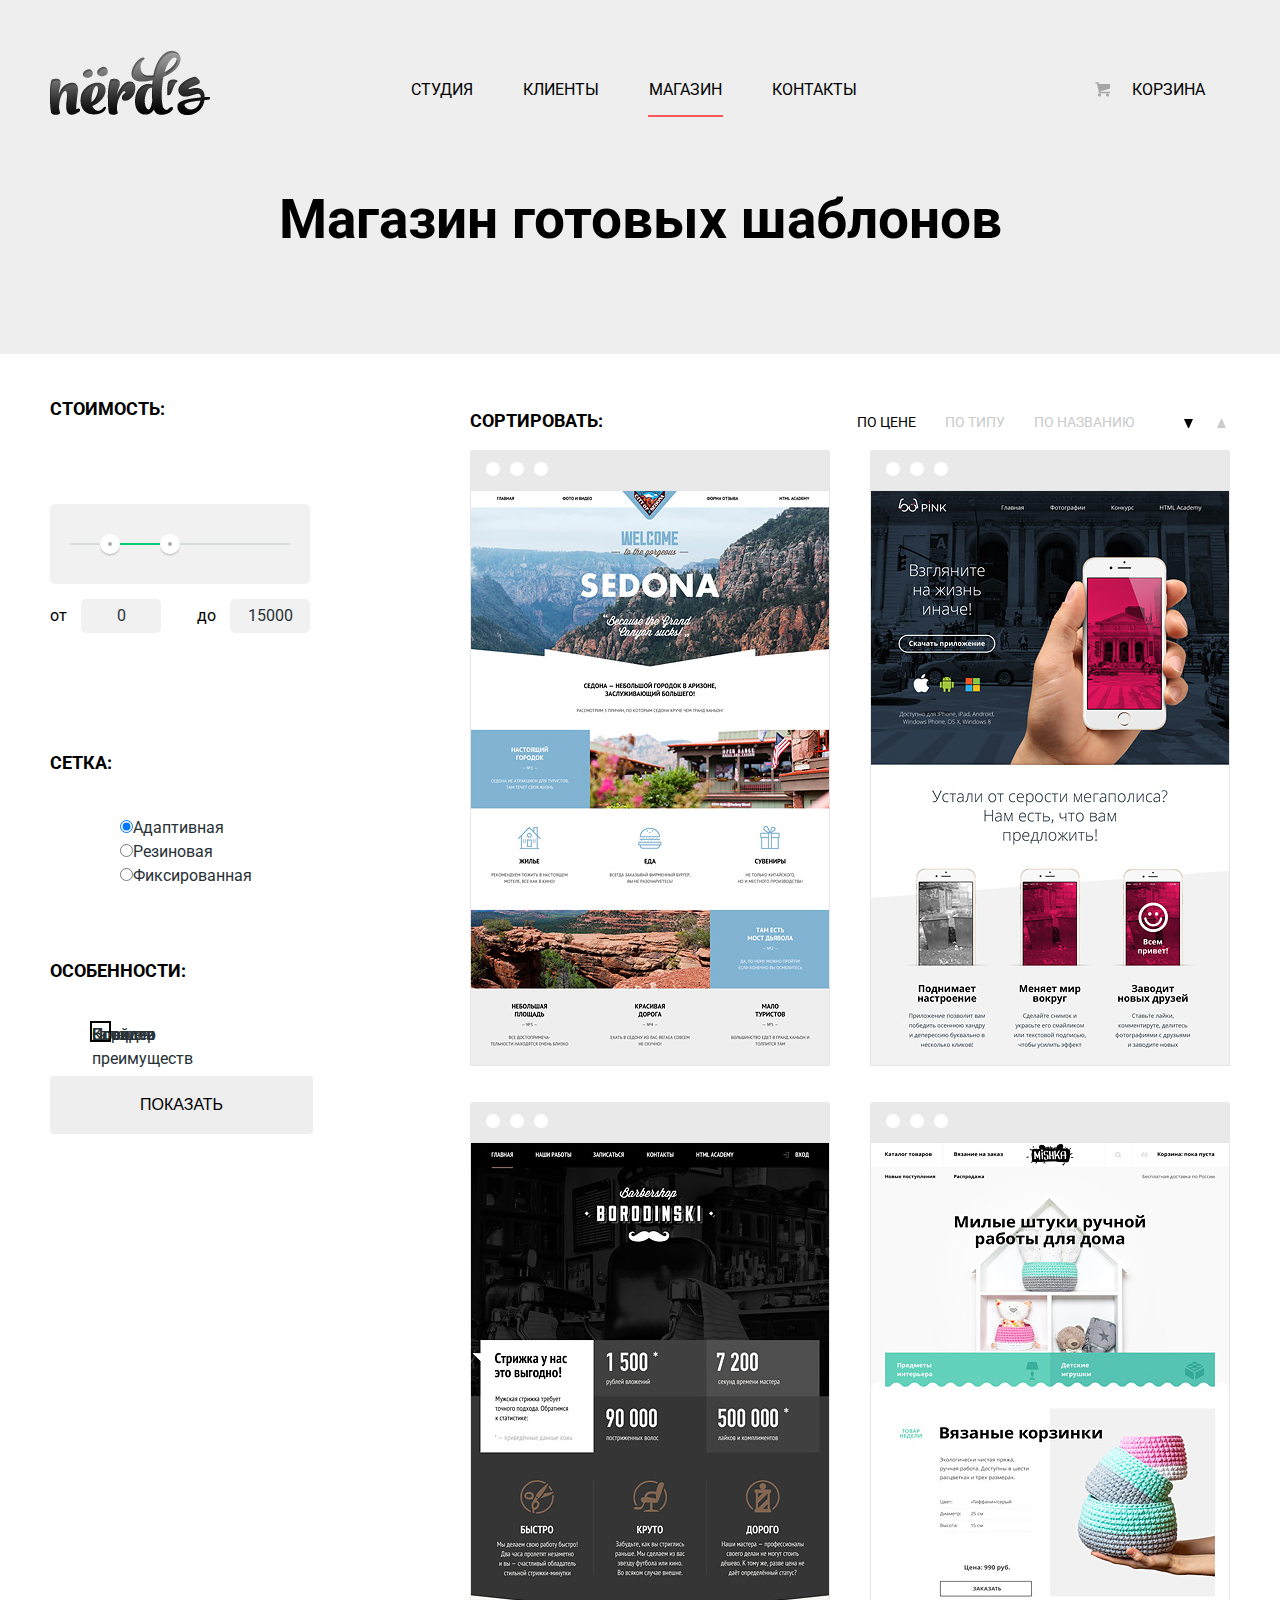
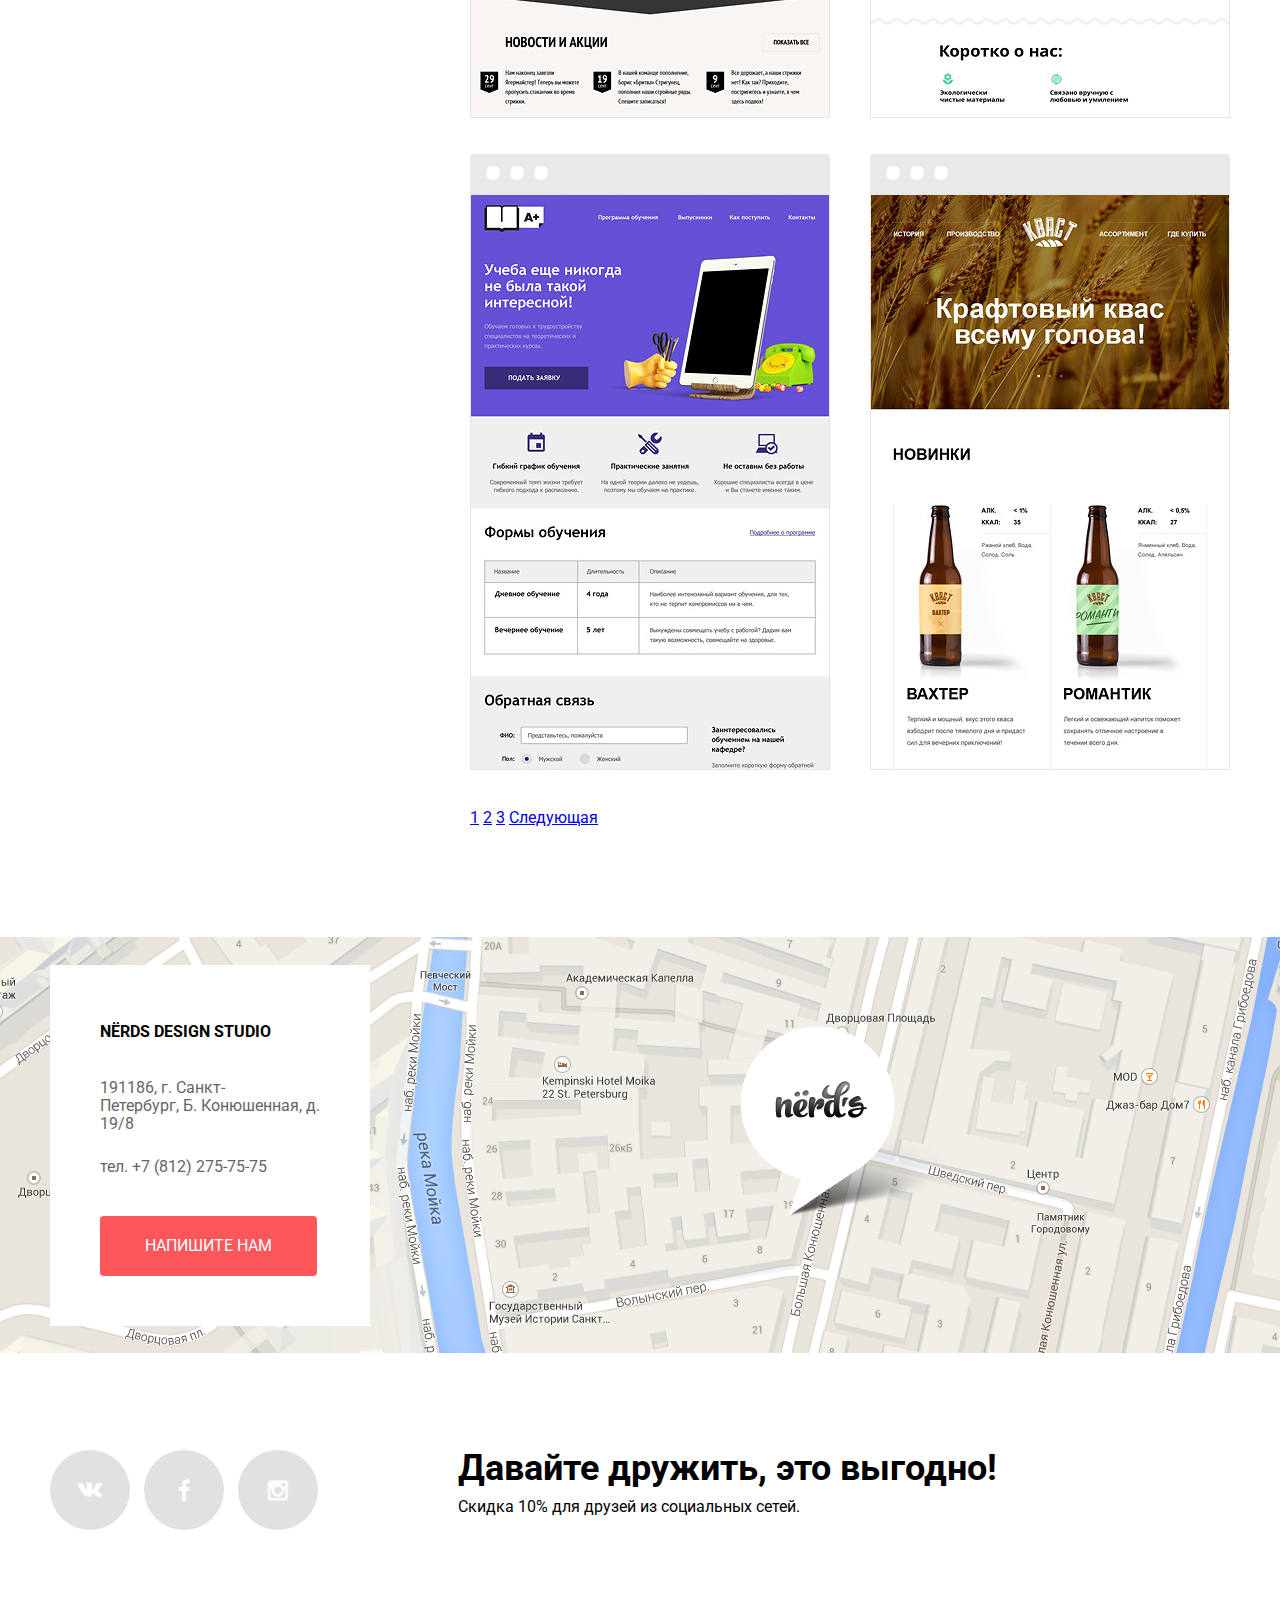
==== catalog.html @ ed0c346a "Небольшой прогресс с каталогом. Всё ок?" ====
<!DOCTYPE html>
<html lang="ru">

<head>
  <meta charset="utf-8">
  <title>Магазин готовых шаблонов / Студия дизайна NЁRD'S</title>
  <link href="https://fonts.googleapis.com/css?family=Roboto:400,700&amp;subset=cyrillic" rel="stylesheet">
  <link rel="stylesheet" href="css/normalize.css">
  <link rel="stylesheet" href="css/style.css">
</head>

<body>
  <header class="main-header">
    <div class="container clearfix">
      <div class="logo">
        <a href="index.html"><img class="logotype" src="img/nerds-logo.png" width="160" height="65" alt="Студия дизайна NЁRD'S"></a>
      </div>
      <nav class="main-navigation">
        <ul>
          <li>
            <a href="#">Студия</a>
          </li>
          <li>
            <a href="#">Клиенты</a>
          </li>
          <li class="active">
            <a>Магазин</a>
          </li>
          <li>
            <a href="#">Контакты</a>
          </li>
        </ul>
      </nav>
      <div class="user-block">
        <a class="basket" href="#">Корзина</a>
      </div>
    </div>
  </header>
  <main>
    <section class="page-header">
      <div class="container">
        <h1>Магазин готовых шаблонов</h1>
      </div>
    </section>
    <div class="container">
      <section class="content clearfix">
        <aside class="catalog-filter">
          <form action="#" method="post">
            <fieldset>
              <legend>Стоимость:</legend>
              <!--<input type="range" min="0" max="15000" step="1" value="11000">
            это хрен стилизуешь, оказывается(-->
              <div class="range-controls">
                <div class="scale">
                  <div class="bar" style="margin-left: 20%; width: 30%"></div>
                </div>
                <div class="toggle toggle-min"></div>
                <div class="toggle toggle-max"></div>
              </div>
              <div class="price-controls">
                <label class="min-price">от <input name="min-price" type="text" value="0"></label>
                <label class="max-price">до <input name="max-price" type="text" value="15000"></label>
              </div>
            </fieldset>
            <fieldset>
              <legend>Сетка:</legend>
              <ul class="filter-options">
                <li><label class="filter-option"><input type="radio" name="layout-style" value="1" checked><span class="radio-indicator">Адаптивная</span></label></li>
                <li><label class="filter-option"><input type="radio" name="layout-style" value="2"><span class="radio-indicator">Резиновая</span></label></li>
                <li><label class="filter-option"><input type="radio" name="layout-style" value="3"><span class="radio-indicator">Фиксированная</span></label></li>
              </ul>
            </fieldset>
            <fieldset>
              <legend>Особенности:</legend>
              <ul class="filter-checks">
                <li><label class="filter-check"><input type="checkbox" name="check1" checked><span class="checkbox-indicator">Слайдер</span></label></li>
                <li><label class="filter-check"><input type="checkbox" name="check2"><span class="checkbox-indicator">Блок преимуществ</span></label></li>
                <li><label class="filter-check"><input type="checkbox" name="check3" checked><span class="checkbox-indicator">Новости</span></label></li>
                <li><label class="filter-check"><input type="checkbox" name="check4" disabled><span class="checkbox-indicator">Галерея</span></label></li>
                <li><label class="filter-check"><input type="checkbox" name="check5"><span class="checkbox-indicator">Корзина</span></label></li>
              </ul>
            </fieldset>
            <button type="submit">Показать</button>
          </form>
        </aside>
        <section class="catalog">
          <div class="catalog-sort">
            <h2>Сортировать:</h2>
            <ul class="catalog-sort-labels">
              <li class="active"><a href="#">По цене</a></li>
              <li><a href="#">По типу</a></li>
              <li><a href="#">По названию</a></li>
            </ul>
            <ul class="catalog-sort-way">
              <li class="sort-desc act"><a href="#">&nbsp;</a></li>
              <li class="sort-asc"><a href="#">&nbsp;</a></li>
            </ul>
          </div>
          <div class="catalog-items clearfix">
            <article class="catalog-item">
              <div class="item-template">
                <img src="img/catalog-1.png" width="360" height="576" alt="Sedona">
              </div>
              <div class="item-hover">
                <h1><a href="#">SEDONA</a></h1>
                <p>Информационный сайт<br>для туристов</p>
                <a class="order-btn" href="#">9900 РУБ.</a>
              </div>
            </article>
            <article class="catalog-item">
              <div class="item-template">
                <img src="img/catalog-2.png" width="360" height="576" alt="PINK APP">
              </div>
              <div class="item-hover">
                <h1><a href="#">PINK APP</a></h1>
                <p>Продуктовый лендинг<br>приложения для iOS и Android</p>
                <a class="order-btn" href="#">9900 РУБ.</a>
              </div>
            </article>
            <article class="catalog-item">
              <div class="item-template">
                <img src="img/catalog-3.png" width="360" height="576" alt="BORODINSKIY">
              </div>
              <div class="item-hover">
                <h1><a href="#">BORODINSKIY</a></h1>
                <p>Сайт салона красоты.<br>Для мужчин, да.</p>
                <a class="order-btn" href="#">9900 РУБ.</a>
              </div>
            </article>
            <article class="catalog-item">
              <div class="item-template">
                <img src="img/catalog-4.png" width="360" height="576" alt="MISHKA">
              </div>
              <div class="item-hover">
                <h1><a href="#">MISHKA</a></h1>
                <p>Интернет-магазин<br>вязаных игрушек</p>
                <a class="order-btn" href="#">9900 РУБ.</a>
              </div>
            </article>
            <article class="catalog-item">
              <div class="item-template">
                <img src="img/catalog-5.png" width="360" height="576" alt="A PLUS">
              </div>
              <div class="item-hover">
                <h1><a href="#">A PLUS</a></h1>
                <p>Лендинг курсов повышения квалификации</p>
                <a class="order-btn" href="#">9900 РУБ.</a>
              </div>
            </article>
            <article class="catalog-item">
              <div class="item-template">
                <img src="img/catalog-6.png" width="360" height="576" alt="КВАСТ">
              </div>
              <div class="item-hover">
                <h1><a href="#">КВАСТ</a></h1>
                <p>Промо-сайт производителя крафтового кваса</p>
                <a class="order-btn" href="#">9900 РУБ.</a>
              </div>
            </article>
          </div>
          <div class="pages">
            <a href="#" class="active">1</a>
            <a href="#">2</a>
            <a href="#">3</a>
            <a href="#" class="next">Следующая</a>
          </div>
        </section>
      </section>
    </div>
    <section class="contacts clearfix">
      <div class="container">
        <div class="contactinfo">
          <strong>NЁRDS DESIGN STUDIO</strong>
          <p>191186, г. Санкт-Петербург, Б. Конюшенная, д. 19/8</p>
          <p>тел. +7 (812) 275-75-75</p>
          <a class="contacts-btn" href="#">Напишите нам</a>
        </div>
      </div>
    </section>
  </main>
  <footer class="main-footer">
    <div class="container clearfix">
      <div class="footer-social">
        <a class="social-btn social-btn-vk" href="#">ВКонтакте</a>
        <a class="social-btn social-btn-fb" href="#">Фейсбук</a>
        <a class="social-btn social-btn-inst" href="#">Инстаграм</a>
      </div>
      <h3>Давайте дружить, это выгодно!</h3>
      <p>Скидка 10% для друзей из социальных сетей.</p>
    </div>
  </footer>
  <div class="modal-writeus">
    <button class="modal-writeus-close" type="button" title="Закрыть">Закрыть</button>
    <h2>Напишите нам</h2>
    <form action="https://echo.htmlacademy.ru" method="post">
      <label>Ваше имя:<input type="text" name="customer" placeholder="Представьтесь, пожалуйста"></label>
      <label>Ваш e-mail:<input type="text" name="mail" placeholder="Для отправки ответа"></label>
      <label>Текст письма:<textarea rows="5" name="message" placeholder="В свободной форме"></textarea></label>
      <button type="submit">Отправить</button>
    </form>
  </div>
  <script src="js/popup.js"></script>
</body>

</html>
---- css/style.css ----
body {
  font-size: 16px;
  line-height: 24px;
  color: #000000;
  font-weight: normal;
  font-family: "Roboto", "Arial", sans-serif;
  background-color: #ffffff;
}

h1 {
  font-size: 55px;
  line-height: 55px;
  text-align: center;
}

h2 {
  font-size: 55px;
  line-height: 55px;
}

.main-header,
.promo {
  background-color: #eeeeee;
  min-width: 1200px;
}

.main-header {
  padding-top: 50px;
}

.main-header a {
  color: #000000;
  text-transform: uppercase;
  line-height: 30px;
  text-decoration: none;
}

.logo a:hover {
  opacity: 0.6;
}

.logo a:active {
  opacity: 0.3;
}

.main-navigation a {
  display: block;
  padding: 25px 25px;
  padding-bottom: 12px;
}

.main-navigation a:hover {
  color: #f87f81;
}

.main-navigation a:active {
  color: #a6a6a6;
}

.main-navigation .active a:hover {
  color: #000000;
}

.main-navigation ul {
  margin: 0;
  padding: 0;
  list-style: none;
  font-size: 0;
  padding-left: 175px;
}

.main-navigation li {
  display: inline-block;
  vertical-align: top;
  font-size: 16px;
  line-height: 30px;
}

.basket {
  position: relative;
  display: inline-block;
  vertical-align: top;
  padding: 25px 25px;
  padding-left: 50px;
  padding-bottom: 12px;
}

.basket::before {
  content: "";
  position: absolute;
  top: 32px;
  left: 13px;
  width: 15px;
  height: 15px;
  background: transparent url("../img/icons/sprite.png") no-repeat;
  background-position: -5px -5px;
}

.user-block a:hover {
  color: #f87f81;
}

.user-block a:active {
  color: #a6a6a6;
}

.main-navigation .active {
  position: relative;
  background-color: none;
}

.main-navigation .active a:hover {
  color: #000000;
  cursor: default;
}

.user-block .active:hover {
  color: #000000;
  cursor: default;
}

.main-navigation .active::after {
  content: "";
  position: absolute;
  right: 24px;
  bottom: 0;
  left: 24px;
  height: 2px;
  background-color: #fb565a;
}

.user-block .active::after {
  content: "";
  position: absolute;
  right: 24px;
  bottom: 0;
  left: 13px;
  height: 2px;
  background-color: #fb565a;
}

.slider {
  position: relative;
  width: 1160px;
  height: 414px;
  /*высота тут не лишняя?*/
  margin: 0 auto;
}

.slider input[type=radio] {
  position: absolute;
  opacity: 0;
}

.slider-controls {
  position: absolute;
  bottom: 40px;
  left: 50%;
  width: 200px;
  height: 12px;
  margin-left: -100px;
  text-align: center;
  z-index: 1000;
}

.slider-controls label {
  display: inline-block;
  width: 12px;
  height: 12px;
  margin: 0 7px;
  background: white;
  border: 3px solid white;
  vertical-align: top;
  border-radius: 50%;
  cursor: pointer;
}

#btn-1:checked~.slider-controls label[for="btn-1"],
#btn-2:checked~.slider-controls label[for="btn-2"],
#btn-3:checked~.slider-controls label[for="btn-3"] {
  background: #c1c1c1;
}

.promo-slide {
  position: absolute;
  top: 0;
  left: 0;
  width: 100%;
  height: 100%;
  overflow: hidden;
  background-repeat: no-repeat;
  background-position: 100% 10px;
}

.slides .promo-slide:nth-child(1) {
  background-image: url("../img/slide1.png");
}

.slides .promo-slide:nth-child(2) {
  background-image: url("../img/slide2.png");
}

.slides .promo-slide:nth-child(3) {
  background-image: url("../img/slide3.png");
}

.promo-slide {
  display: none;
}

#btn-1:checked~.slides .promo-slide:nth-child(1) {
  display: block;
}

#btn-2:checked~.slides .promo-slide:nth-child(2) {
  display: block;
}

#btn-3:checked~.slides .promo-slide:nth-child(3) {
  display: block;
}

.promo h2 {
  width: 520px;
  font-size: 55px;
  line-height: 55px;
  font-weight: bold;
  color: black;
  margin: 0;
  margin-top: 65px;
}

.promo-info {
  width: 420px;
  padding: 33px 0;
  color: #283136;
  font-size: 16px;
  line-height: 24px;
}

.features-item h2 {
  text-transform: uppercase;
  margin: 0;
  margin-top: 30px;
}

.features-item p {
  margin: 0;
  margin-top: 30px;
  margin-bottom: 40px;
}

.contacts strong {
  text-transform: uppercase;
}

.content h3 {
  font-size: 16px;
  line-height: 24px;
  text-transform: uppercase;
  margin-bottom: 36px;
}

.content-right h3 {
  text-align: center;
  margin: 0;
  margin-top: 40px;
  margin-bottom: 50px;
}

.features h2 {
  font-size: 24px;
  line-height: 30px;
}

.catalog h2 {
  font-size: 18px;
  line-height: 18px;
}

.write-us h2 {
  font-size: 45px;
  line-height: 45px;
}

.main-footer h3 {
  font-size: 36px;
  line-height: 36px;
}


/*Сетки*/

.clearfix::after {
  content: "";
  display: table;
  clear: both;
}

.container {
  /*outline: 5px solid red;*/
  width: 1180px;
  margin: 0 auto;
  padding: 0 20px;
}

.logo {
  float: left;
  width: 161px;
}

.main-navigation {
  float: left;
  width: 800px;
}

.user-block {
  float: right;
  max-width: 180px;
}

.features {
  padding-top: 80px;
  padding-bottom: 80px;
  border-bottom: 2px solid #eeeeee;
}

.features-item {
  float: left;
  width: 300px;
  margin-right: 100px;
}

.features-item:last-child {
  margin-right: 0;
}

.content {
  padding: 0 0;
  padding-top: 40px;
}

.content-left {
  float: left;
  width: 660px;
  padding-top: 40px;
  padding-bottom: 40px;
}

.content-right {
  float: right;
  width: 360px;
}

.content-bottomlogos {
  margin: 0;
  padding: 0;
  clear: both;
  padding-top: 43px;
  padding-bottom: 43px;
  border-top: 2px solid #eeeeee;
  border-bottom: 2px solid #eeeeee;
  text-align: center;
}

.content-bottomlogos a {
  display: inline-block;
  vertical-align: middle;
  position: relative;
  /*border-right: 2px solid #eeeeee;*/
}

.content-bottomlogos a::after {
  width: 2px;
  height: 52px;
  background: #eeeeee;
  position: absolute;
  right: 0;
  top: 50%;
  transform: translateY(-50%);
  content: "";
  display: block;
}

.content-bottomlogos a:last-child::after {
  display: none;
}

.content-bottomlogos img {
  padding: 0 50px;
  opacity: 0.2;
}

.content-bottomlogos img:hover {
  opacity: 1;
}

.content-bottomlogos img:active {
  opacity: 0.1;
}

.contacts {
  min-width: 1200px;
  background-image: url("../img/map.png");
  background-position: 50% 50%;
  background-repeat: no-repeat;
  padding-top: 55px;
  margin-top: 80px;
}

.contactinfo {
  width: 270px;
  background-color: #ffffff;
  margin: 0;
  padding-left: 50px;
  padding-top: 55px;
  margin-bottom: 54px;
}

.contacts strong {
  display: block;
  margin-bottom: 35px;
}

.contacts p {
  display: block;
  margin: 0;
  padding: 0;
  width: 220px;
  font-size: 16px;
  line-height: 18px;
  color: #666666;
  margin-bottom: 25px;
}

.contacts-btn {
  padding: 21px 45px;
  display: inline-block;
  border-radius: 4px;
  vertical-align: top;
  text-align: center;
  color: #ffffff;
  background-color: #fb565a;
  text-transform: uppercase;
  text-decoration: none;
  font-weight: medium;
  font-size: 16px;
  line-height: 18px;
  border: none;
  cursor: pointer;
  margin-top: 15px;
  margin-bottom: 50px;
}

.contacts-btn:hover {
  background-color: #e74246;
}

.contacts-btn:active {
  background-color: #d7373b;
  color: #e37376;
  box-shadow: inset 0px 3px 0px 0px #c13135;
}

.main-footer {
  padding-top: 70px;
  padding-bottom: 70px;
}

.footer-social {
  float: left;
  margin-right: 140px;
  /*display: block;*/
}

.social-btn {
  width: 80px;
  height: 80px;
  border-radius: 40px;
  padding: 0;
  margin: 0;
  margin-right: 10px;
  font-size: 0;
  display: inline-block;
  position: relative;
  text-decoration: none;
  vertical-align: top;
  background-color: #e1e1e1;
}

.social-btn::after {
  content: "";
  position: absolute;
  top: 50%;
  left: 50%;
  transform: translate(-50%, -50%);
  background-image: url("../img/icons/sprite.png");
  background-position: no-repeat;
}

.social-btn-vk::after {
  width: 26px;
  height: 15px;
  background-position: -59px -145px;
}

.social-btn-fb::after {
  width: 12px;
  height: 22px;
  background-position: -5px -98px;
}

.social-btn-inst::after {
  width: 21px;
  height: 21px;
  background-position: -49px -98px;
}

.social-btn-vk:active::after {
  background-position: -95px -145px;
}

.social-btn-fb:active::after {
  background-position: -27px -98px;
}

.social-btn-inst:active::after {
  background-position: -80px -98px;
}

.social-btn:hover {
  background-color: #e74246;
}

.social-btn:active {
  background-color: #d7373b;
  box-shadow: inset 0px 3px 0px 0px #c13135;
}

.footer-social a:last-child {
  margin-right: 0;
}

.main-footer h3 {
  font-weight: bold;
  font-size: 36px;
  line-height: 36px;
  margin: 0;
  padding: 0;
  margin-bottom: 10px;
}

.main-footer p {
  font-size: 16px;
  line-height: 22px;
  margin: 0;
}

.lead {
  font-size: 45px;
  line-height: 45px;
  margin: 0;
  margin-bottom: 45px;
  font-weight: bold;
}

.content p {
  margin: 0;
  margin-bottom: 40px;
}

.functions-list {
  margin: 0;
  padding-left: 0;
  list-style: none;
}

.functions-list li {
  margin-bottom: 35px;
  position: relative;
  padding-left: 36px;
}

.functions-list li::before {
  content: "";
  position: absolute;
  top: 50%;
  left: 0;
  width: 25px;
  height: 2px;
  background-color: #fb565a;
}

.promo-btn {
  display: inline-block;
  padding: 16px 54px;
  border-radius: 4px;
  vertical-align: top;
  text-align: center;
  color: #ffffff;
  background-color: #fb565a;
  border: none;
  cursor: pointer;
  font-size: 16px;
  line-height: 18px;
  text-transform: uppercase;
  text-decoration: none;
  margin-bottom: 70px;
}

.promo-btn:hover {
  background-color: #e74246;
}

.promo-btn:active {
  background-color: #d7373b;
  color: #e37376;
  box-shadow: inset 0px 3px 0px 0px #c13135;
}

.order-btn {
  display: inline-block;
  padding: 16px 40px;
  border-radius: 4px;
  border: none;
  cursor: pointer;
  font-size: 16px;
  line-height: 18px;
  vertical-align: top;
  text-align: center;
  color: #ffffff;
  text-transform: uppercase;
  text-decoration: none;
  margin: 0;
}

.order1 {
  background-color: #fb565a;
}

.order1:hover {
  background-color: #e74246;
}

.order1:active {
  background-color: #d7373b;
  color: #e37376;
  box-shadow: inset 0px 3px 0px 0px #c13135;
}

.order2 {
  background-color: #00ca74;
}

.order2:hover {
  background-color: #00bc6c;
}

.order2:active {
  background-color: #00aa62;
  color: #4dc491;
  box-shadow: inset 0px 3px 0px 0px #009958;
}

.order3 {
  background-color: #efc84a;
}

.order3:hover {
  background-color: #eab534;
}

.order3:active {
  background-color: #e5a722;
  color: #edc265;
  box-shadow: inset 0px 3px 0px 0px #ce961f;
}

ul.about-numbers {
  margin: 0;
  padding: 0;
  list-style: none;
  font-size: 0;
  width: 360px;
}

.about-numbers li {
  display: inline-block;
  vertical-align: top;
  font-size: 16px;
  line-height: 18px;
  width: 110px;
  margin-right: 15px;
}

.about-numbers b {
  font-size: 45px;
  /*line-height: 45px;*/
  display: block;
  margin: 0;
  padding: 0;
  margin-bottom: 30px;
}

.about-numbers sup {
  /*line-height: 10.06px;*/
  /*top: -0.25em;*/
  font-size: 0.6em;
}

.about-numbers li:last-child {
  margin-right: 0;
}


/*форма Напишите нам (модальное окно)*/

.modal-writeus {
  display: none;
  position: fixed;
  bottom: 180px;
  /*в ТЗ требуется непонятное "окно позиционируется относительно вьюпорта, а не страницы" - как это?*/
  left: 50%;
  width: 760px;
  margin-left: -480px;
  padding: 0 100px;
  padding-top: 70px;
  padding-bottom: 85px;
  background-color: #ffffff;
  box-shadow: 0 30px 50px rgba(0, 0, 0, 0.7);
  opacity: 1;
}

.modal-writeus-show {
  display: block;
  animation: prestige 1s;
}

@keyframes prestige {
  0% {
    transform: translateX(-100%);
    opacity: 0;
  }
}

.modal-writeus-close {
  position: absolute;
  top: 78px;
  right: 90px;
  width: 21px;
  height: 21px;
  font-size: 0;
  background-color: transparent;
  border: 0;
  cursor: pointer;
}

.modal-writeus-close::before,
.modal-writeus-close::after {
  content: "";
  position: absolute;
  top: 9px;
  left: 0;
  width: 22px;
  height: 4px;
  background-color: #fecccd;
  border-radius: 1px;
}

.modal-writeus-close::before {
  transform: rotate(45deg);
}

.modal-writeus-close::after {
  transform: rotate(-45deg);
}

.modal-writeus-close:hover::before,
.modal-writeus-close:hover::after {
  background-color: #fb565a;
}

.modal-writeus-close:active::before,
.modal-writeus-close:active::after {
  background-color: #ffeeee;
}

.modal-writeus h2 {
  font-size: 45px;
  line-height: 45px;
  margin: 0;
  margin-bottom: 50px;
}

.modal-writeus form {
  margin: 0;
}

.modal-writeus input {
  width: 326px;
  margin: 0;
  font-size: 16px;
  line-height: 18px;
  font-family: "Roboto", "Arial", sans-serif;
  color: #a1a1a1;
  border: 2px solid #d7dcde;
  border-radius: 3px;
  display: block;
}

.modal-writeus label {
  display: block;
  float: left;
  padding-right: 30px;
  line-height: 18px;
  font-family: "Roboto", "Arial", sans-serif;
  color: #000000;
  font-weight: bold;
}

.modal-writeus label:nth-child(2n) {
  padding-right: 0;
  margin-bottom: 40px;
}

.modal-writeus label:nth-child(2n)::after {
  content: "";
  clear: both;
}

.modal-writeus input,
.modal-writeus textarea {
  margin-top: 15px;
  padding: 15px 15px;
}

.modal-writeus textarea {
  width: 716px;
  color: #a1a1a1;
  border: 2px solid #d7dcde;
  border-radius: 3px;
  margin-bottom: 0;
}

.modal-writeus input:hover,
.modal-writeus textarea:hover {
  color: #a1a1a1;
  border-color: #b4b9bb;
}

.modal-writeus input:focus,
.modal-writeus textarea:focus {
  color: #444444;
  border-color: #000000;
}

.modal-writeus button[type="submit"] {
  padding: 20px 82px;
  display: inline-block;
  border-radius: 4px;
  vertical-align: top;
  text-align: center;
  color: #ffffff;
  background-color: #fb565a;
  text-transform: uppercase;
  text-decoration: none;
  font-weight: medium;
  font-size: 16px;
  line-height: 18px;
  border: none;
  cursor: pointer;
  margin-top: 50px;
  margin-bottom: 0;
}

.modal-writeus button[type="submit"]:hover {
  background-color: #e74246;
}

.modal-writeus button[type="submit"]:active {
  background-color: #d7373b;
  color: #e37376;
  box-shadow: inset 0px 3px 0px 0px #c13135;
}


/*Каталог*/

.page-header {
  background-color: #eeeeee;
  min-width: 1200px;
  padding-top: 30px;
  padding-bottom: 70px;
}


/*Фильтр товаров*/

.catalog-filter {
  float: left;
  width: 260px;
  font-family: 'Roboto', 'Arial', sans-serif;
  font-size: 16px;
  color: #000000;
}

.catalog-filter fieldset {
  border: none;
  margin: 0;
  padding: 0;
  margin-bottom: 63px;
  display: block;
}

.catalog-filter legend {
  text-transform: uppercase;
  font-size: 18px;
  line-height: 30px;
  font-weight: bold;
  margin: 0;
}

.catalog-filter fieldset legend {
  margin-bottom: 22px;
}

.catalog-filter fieldset:nth-child(1) legend {
  padding-bottom: 58px;
}

.catalog-filter fieldset:nth-child(1) {
  padding-bottom: 63px;
}

.catalog-filter fieldset {
  padding-bottom: 0;
  margin-bottom: 52px;
}

.range-filter {
  width: 240px;
}

.range-controls {
  position: relative;
  height: 41px;
  padding-top: 39px;
  padding-right: 20px;
  padding-left: 20px;
  margin-bottom: 15px;
  border-radius: 5px;
  background: #f1f1f1;
}

.range-controls .scale {
  height: 2px;
  background: #d7dcde;
}

.range-controls .bar {
  width: 70%;
  height: 2px;
  background: #00ca74;
}

.range-controls .toggle {
  position: absolute;
  top: 30px;
  left: 0px;
  width: 4px;
  height: 4px;
  cursor: pointer;
  border: 8px solid #fff;
  background: #ababab;
  border-radius: 50%;
  box-shadow: 0 2px 1px 0 #cfcfcf;
}

.range-controls .toggle-min {
  left: 50px;
}

.range-controls .toggle-max {
  left: 110px;
}

.price-controls label {
  display: inline-block;
  width: 50%;
}

.price-controls {
  font-size: 0;
}

.price-controls label {
  font-size: 16px;
  display: inline-block;
  width: 50%;
}

.max-price {
  text-align: right;
}

.price-controls input {
  font-family: 'Roboto', 'Arial', sans-serif;
  font-size: 16px;
  width: 60px;
  margin-left: 10px;
  padding: 8px 10px;
  text-align: center;
  color: #283136;
  border: none;
  border-radius: 5px;
  background: #f1f1f1;
}

.catalog-filter fieldset li {
  list-style-type: none;
}

.filter-option,
.filter-check {
  display: block;
  position: relative;
  padding-left: 30px;
  cursor: pointer;
  color: #283136;
}

.filter-option input[type="radio"][disabled],
.filter-check input[type="checkbox"][disabled] {
  opacity: 0.2;
  cursor: default;
  /*не работает! как весь label скрывать, у которого задизаблен его радио или чекбокс??(*/
}

.filter-check input[type="checkbox"] {
  display: none;
}

.filter-check input[type="checkbox"]+.checkbox-indicator {
  position: absolute;
  top: -3px;
  left: 0;
  width: 17px;
  height: 17px;
  border: 2px solid #000000;
  /*вот на этом всё и разваливается(((( $&@*#*#@(*/
}

.filter-checks label::before {
  content: "";
  position: absolute;
  width: 23px;
  height: 23px;
  background-position: -30px -5px;
}

.catalog-filter button {
  padding: 20px 90px;
  display: inline-block;
  border-radius: 4px;
  vertical-align: top;
  text-align: center;
  color: #000000;
  background-color: #eeeeee;
  text-transform: uppercase;
  text-decoration: none;
  font-weight: medium;
  font-size: 16px;
  line-height: 18px;
  border: none;
  cursor: pointer;
  margin-bottom: 0;
}

.catalog-filter button:hover {
  background-color: #dfdfdf;
}

.catalog-filter button:active {
  background-color: #d5d5d5;
  color: #a9a9a9;
  box-shadow: inset 0px 3px 0px 0px #bfbfbf;
}


/*Сортировщик каталога*/

.catalog-sort h2 {
  font-size: 18px;
  line-height: 18px;
  font-weight: bold;
  text-transform: uppercase;
  margin: 0;
  padding: 0;
  margin-right: 250px;
  display: inline-block;
}

.catalog-sort-labels {
  display: inline-block;
  padding: 0;
}

.catalog-sort-labels li {
  display: inline-block;
  margin-right: 25px;
}

.catalog-sort-labels li a {
  display: inline-block;
  color: #cacaca;
  text-transform: uppercase;
  text-decoration: none;
  font-size: 14px;
  margin: 0;
  padding: 0;
  line-height: 18px;
}

.catalog-sort-labels li a:hover {
  color: #8d8d8d;
}

.catalog-sort-labels li a:active,
.catalog-sort-labels li.active a {
  color: #000000;
}

.catalog-sort-way {
  display: inline-block;
  padding: 0;
}

.catalog-sort-way li {
  display: inline-block;
}

.catalog-sort-way li a {
  display: inline-block;
  text-decoration: none;
  width: 9px;
}

.catalog-sort-way li {
  position: relative;
}

.catalog-sort-way li.sort-desc {
  margin-left: 20px;
  margin-right: 20px;
}

.catalog-sort-way li.sort-desc::before {
  content: "";
  position: absolute;
  top: 9px;
  left: 0;
  width: 9px;
  height: 9px;
  background: transparent url("../img/icons/sprite.png") no-repeat;
  background-position: -24px -75px;
  opacity: 0.2;
  cursor: pointer;
}

.catalog-sort-way li.sort-desc:hover::before {
  opacity: 0.4;
}

.catalog-sort-way li.sort-desc:active::before {
  opacity: 1;
}

.catalog-sort-way li.sort-asc::before {
  content: "";
  position: absolute;
  top: 9px;
  left: 0;
  width: 9px;
  height: 9px;
  background: transparent url("../img/icons/sprite.png") no-repeat;
  background-position: -81px -75px;
  opacity: 0.2;
  cursor: pointer;
}

.catalog-sort-way li.sort-asc:hover::before {
  opacity: 0.4;
}

.catalog-sort-way li.sort-asc:active::before {
  opacity: 1;
}

.catalog-sort-way li.act::before {
  opacity: 1;
}


/*Товары в каталоге*/

.catalog {
  /*background-color: #FFFFCC;*/
  float: right;
  width: 760px;
}

.catalog-item {
  float: left;
  width: 360px;
  position: relative;
  padding-top: 40px;
  margin-bottom: 36px;
}

.catalog-item:nth-child(2n+1) {
  margin-right: 40px;
}

.catalog-item::before {
  content: "";
  position: absolute;
  top: 0;
  left: 0;
  width: 360px;
  height: 40px;
  background: #e9e9e9;
  border-radius: 3px 3px 0 0;
}

.catalog-item:hover::before {
  content: "";
  position: absolute;
  top: 1px;
  left: 0;
  width: 360px;
  height: 40px;
  background: #4d4d4d;
  border-radius: 3px 3px 0 0;
}

.catalog-item:hover {
  box-shadow: 0 10px 25px 0 rgba(40, 50, 70, 0.2);
  outline: 0px;
}

.catalog-item::after {
  content: "";
  position: absolute;
  top: 12px;
  left: 16px;
  width: 14px;
  height: 14px;
  background: #ffffff;
  border-radius: 7px;
}

.item-template {
  position: relative;
  width: 360px;
  height: 576px;
}

.item-template img {
  width: 360px;
  height: 576px;
}

.item-template::before {
  content: "";
  position: absolute;
  top: -28px;
  left: 40px;
  width: 14px;
  height: 14px;
  background: #ffffff;
  border-radius: 7px;
}

.item-template::after {
  content: "";
  position: absolute;
  top: -28px;
  left: 64px;
  width: 14px;
  height: 14px;
  background: #ffffff;
  border-radius: 7px;
}

.catalog-item .item-hover {
  display: none;
}

.catalog-item:hover .item-hover {
  display: block;
}

.item-hover {
  width: 360px;
  background-color: #eeeeee;
  margin: 0;
  position: absolute;
  bottom: 0;
  left: 0;
}

.item-hover h1 {
  font-size: 18px;
  line-height: 30px;
  font-weight: bold;
  padding-top: 25px;
  margin: 0;
  margin-bottom: 16px;
}

.item-hover a {
  color: #000000;
  text-transform: uppercase;
  line-height: 30px;
  text-decoration: none;
}

.item-hover p {
  width: 240px;
  line-height: 18px;
  padding-left: 60px;
  padding-right: 60px;
  text-align: center;
  margin: 0;
}

.item-hover .order-btn {
  padding: 16px 63px;
  display: inline-block;
  border-radius: 4px;
  vertical-align: top;
  text-align: center;
  color: #ffffff;
  background-color: #fb565a;
  text-transform: uppercase;
  text-decoration: none;
  font-weight: 500;
  font-size: 16px;
  line-height: 18px;
  border: none;
  cursor: pointer;
  margin-top: 30px;
  margin-bottom: 43px;
  margin-left: 79px;
  margin-right: 79px;
}

.item-hover .order-btn:hover {
  background-color: #e74246;
}

.item-hover .order-btn:active {
  background-color: #d7373b;
  box-shadow: inset 0px 3px 0px 0px #c13135;
}
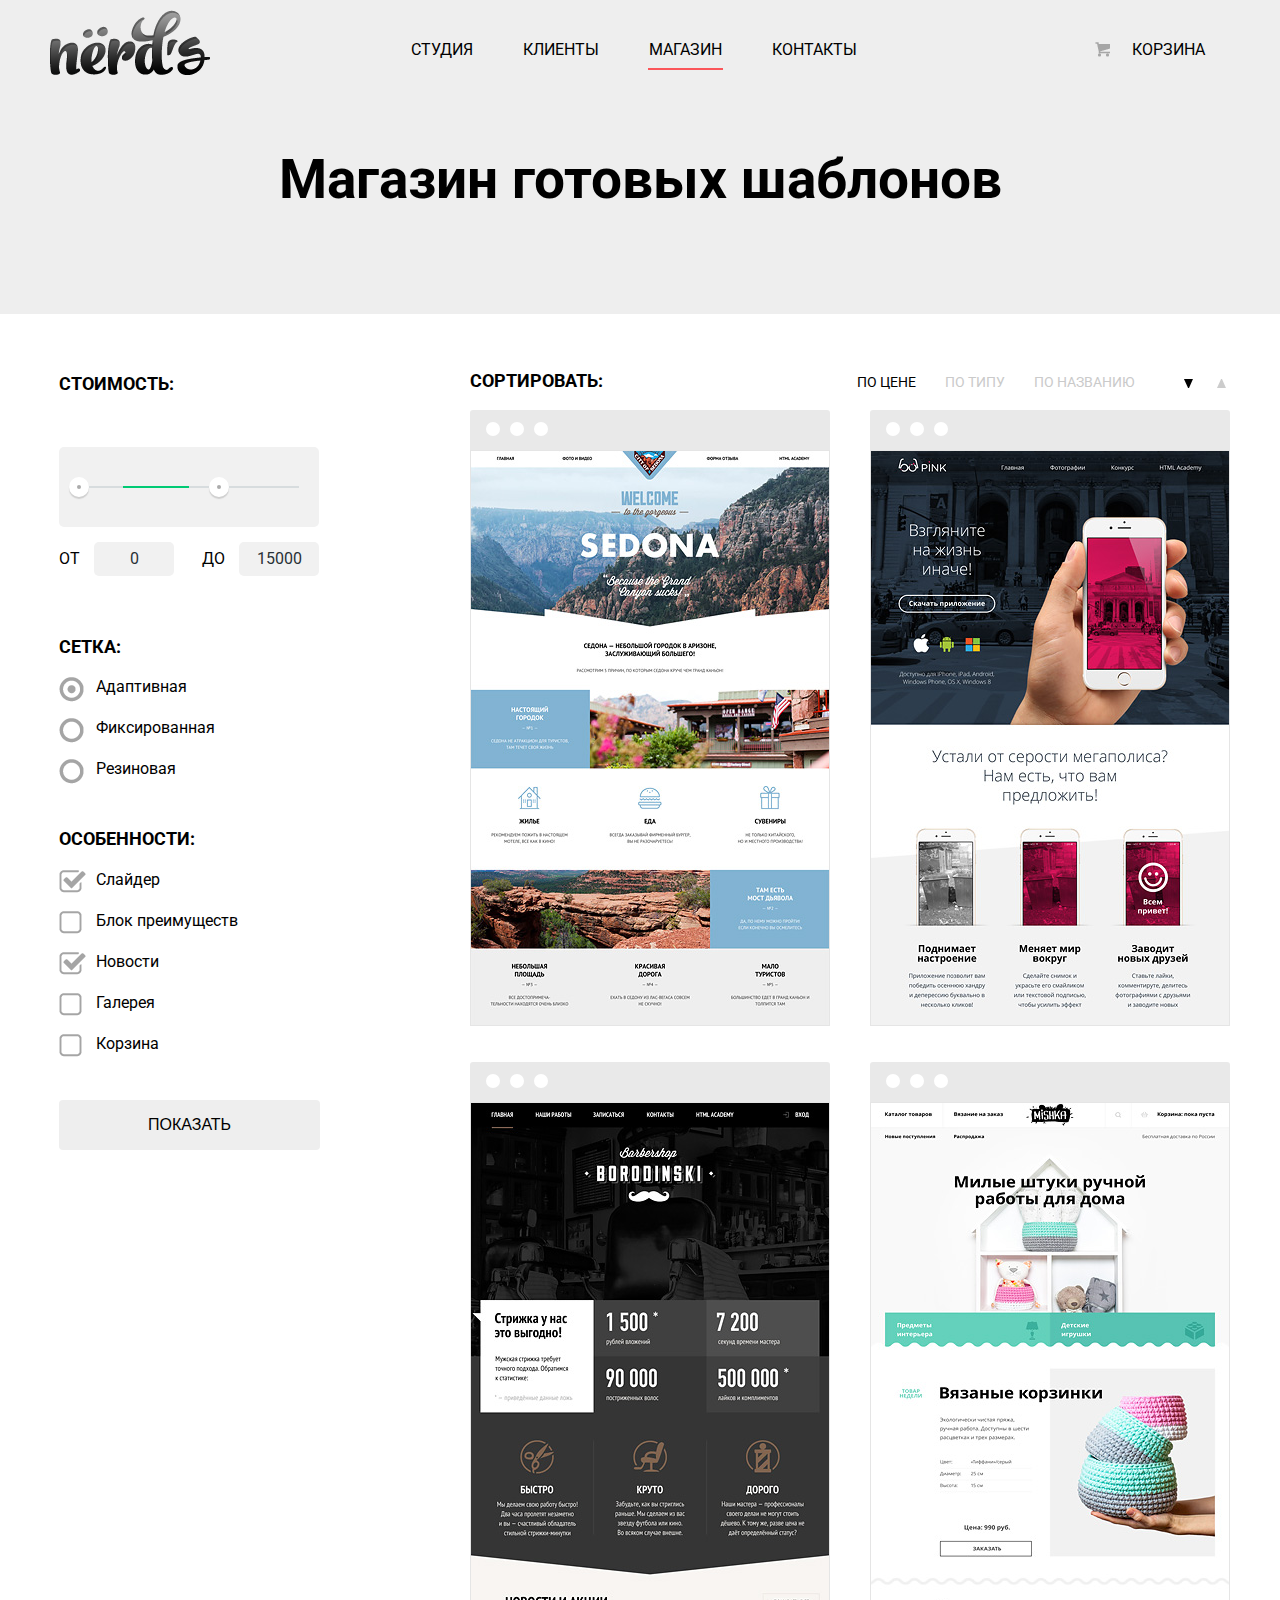
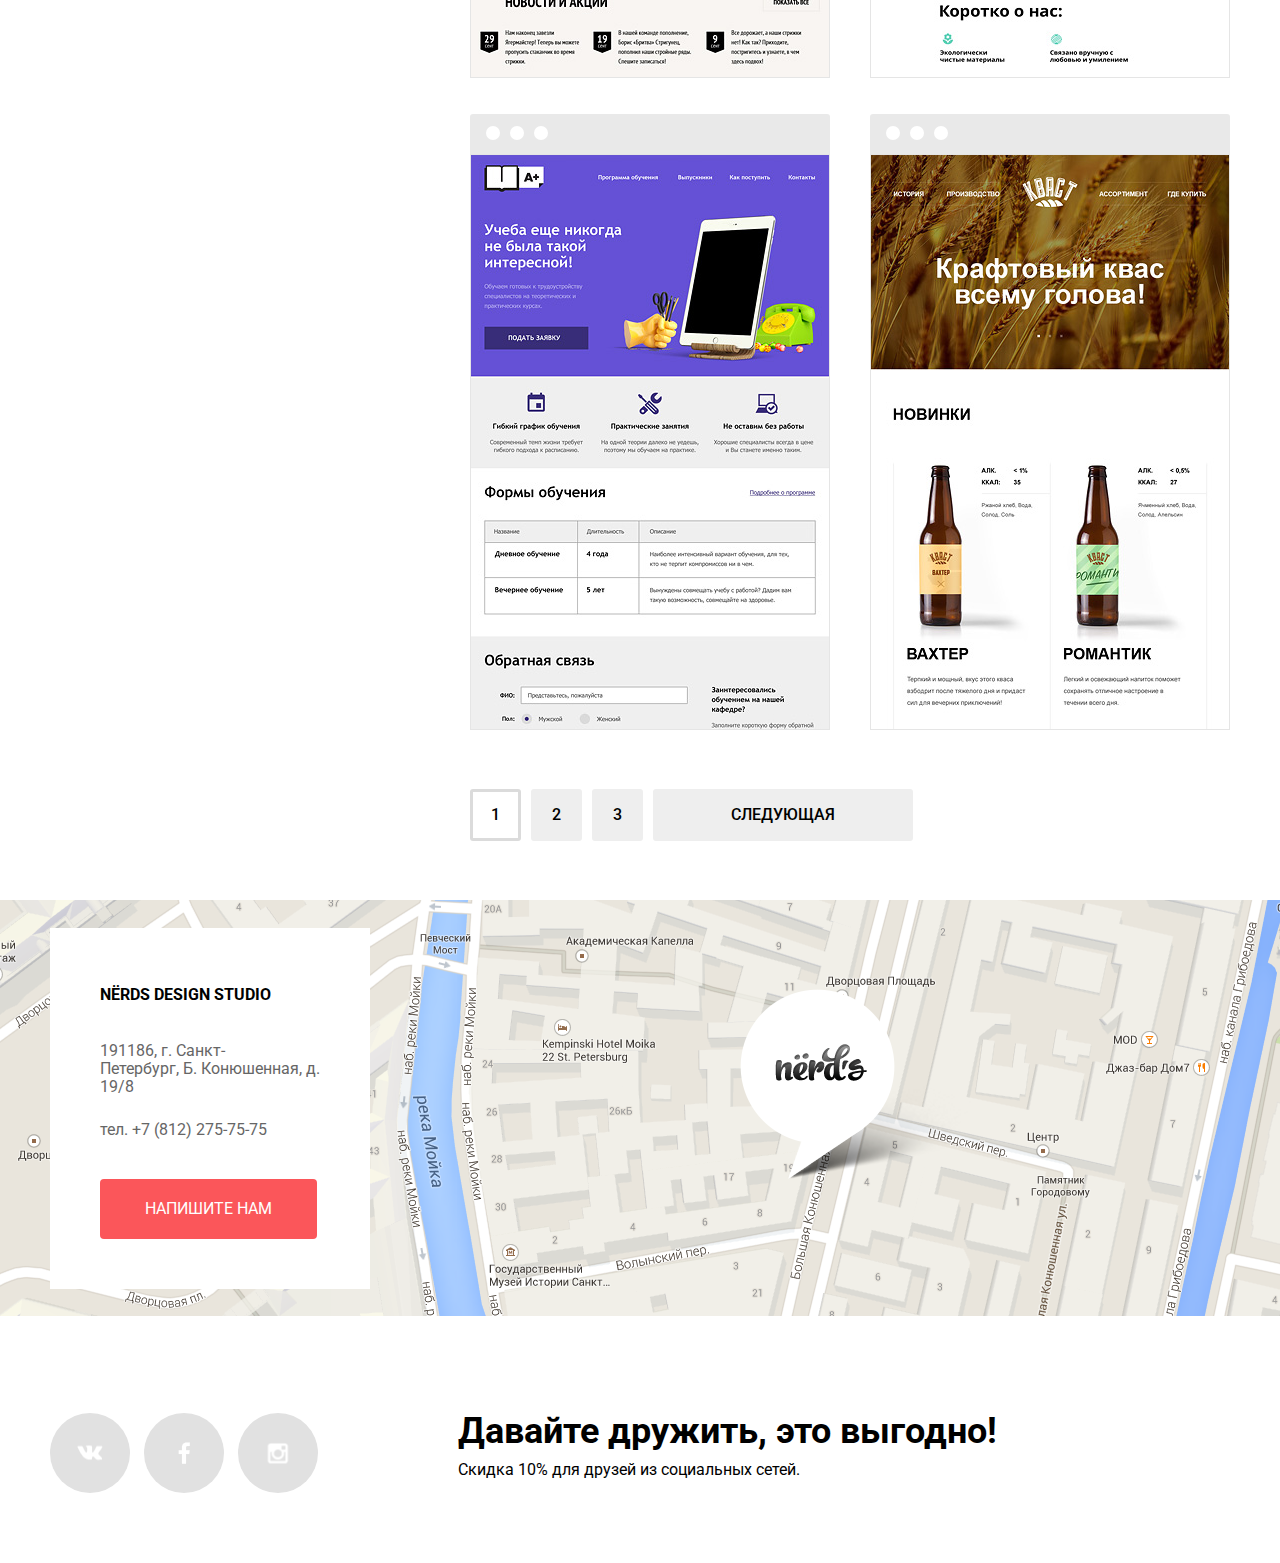
==== commit 630bc8f9: "Декоративные элементы. Не встали ровно. Но уже..." ====
--- a/catalog.html
+++ b/catalog.html
@@ -65,19 +65,19 @@
             <fieldset>
               <legend>Сетка:</legend>
               <ul class="filter-options">
-                <li><label class="filter-option"><input type="radio" name="layout-style" value="1" checked><span class="radio-indicator">Адаптивная</span></label></li>
-                <li><label class="filter-option"><input type="radio" name="layout-style" value="2"><span class="radio-indicator">Резиновая</span></label></li>
-                <li><label class="filter-option"><input type="radio" name="layout-style" value="3"><span class="radio-indicator">Фиксированная</span></label></li>
+                <li><input type="radio" name="layout-style" id="layout1" value="1" checked><label class="filter-option" for="layout1">Адаптивная</label></li>
+                <li><input type="radio" name="layout-style" id="layout2" value="2"><label class="filter-option" for="layout2">Фиксированная</label></li>
+                <li><input type="radio" name="layout-style" id="layout3" value="3"><label class="filter-option" for="layout3">Резиновая</label></li>
               </ul>
             </fieldset>
             <fieldset>
               <legend>Особенности:</legend>
               <ul class="filter-checks">
-                <li><label class="filter-check"><input type="checkbox" name="check1" checked><span class="checkbox-indicator">Слайдер</span></label></li>
-                <li><label class="filter-check"><input type="checkbox" name="check2"><span class="checkbox-indicator">Блок преимуществ</span></label></li>
-                <li><label class="filter-check"><input type="checkbox" name="check3" checked><span class="checkbox-indicator">Новости</span></label></li>
-                <li><label class="filter-check"><input type="checkbox" name="check4" disabled><span class="checkbox-indicator">Галерея</span></label></li>
-                <li><label class="filter-check"><input type="checkbox" name="check5"><span class="checkbox-indicator">Корзина</span></label></li>
+                <li><input type="checkbox" name="check1" checked><label class="filter-check" for="check1">Слайдер</label></li>
+                <li><input type="checkbox" name="check2"><label class="filter-check" for="check2">Блок преимуществ</label></li>
+                <li><input type="checkbox" name="check3" checked><label class="filter-check" for="check3">Новости</label></li>
+                <li><input type="checkbox" name="check4"><label class="filter-check" for="check4">Галерея</label></li>
+                <li><input type="checkbox" name="check5"><label class="filter-check" for="check5">Корзина</label></li>
               </ul>
             </fieldset>
             <button type="submit">Показать</button>
@@ -159,10 +159,10 @@
             </article>
           </div>
           <div class="pages">
-            <a href="#" class="active">1</a>
+            <a class="active">1</a>
             <a href="#">2</a>
             <a href="#">3</a>
-            <a href="#" class="next">Следующая</a>
+            <a href="#">Следующая</a>
           </div>
         </section>
       </section>
--- a/css/style.css
+++ b/css/style.css
@@ -25,7 +25,7 @@
 }
 
 .main-header {
-  padding-top: 50px;
+  padding-top: 10px;
 }
 
 .main-header a {
@@ -123,7 +123,7 @@
   content: "";
   position: absolute;
   right: 24px;
-  bottom: 0;
+  bottom: 7px;
   left: 24px;
   height: 2px;
   background-color: #fb565a;
@@ -338,6 +338,7 @@
 .content {
   padding: 0 0;
   padding-top: 40px;
+  padding-bottom: 32px;
 }
 
 .content-left {
@@ -405,7 +406,6 @@
   background-position: 50% 50%;
   background-repeat: no-repeat;
   padding-top: 55px;
-  margin-top: 80px;
 }
 
 .contactinfo {
@@ -893,6 +893,13 @@
   padding-bottom: 70px;
 }
 
+aside {
+  padding: 0;
+  margin: 0;
+  padding-top: 15px;
+  padding-left: 9px;
+}
+
 
 /*Фильтр товаров*/
 
@@ -908,8 +915,8 @@
   border: none;
   margin: 0;
   padding: 0;
-  margin-bottom: 63px;
   display: block;
+  margin-bottom: 22px;
 }
 
 .catalog-filter legend {
@@ -918,23 +925,7 @@
   line-height: 30px;
   font-weight: bold;
   margin: 0;
-}
-
-.catalog-filter fieldset legend {
-  margin-bottom: 22px;
-}
-
-.catalog-filter fieldset:nth-child(1) legend {
-  padding-bottom: 58px;
-}
-
-.catalog-filter fieldset:nth-child(1) {
-  padding-bottom: 63px;
-}
-
-.catalog-filter fieldset {
-  padding-bottom: 0;
-  margin-bottom: 52px;
+  padding: 0;
 }
 
 .range-filter {
@@ -947,6 +938,7 @@
   padding-top: 39px;
   padding-right: 20px;
   padding-left: 20px;
+  margin-top: 48px;
   margin-bottom: 15px;
   border-radius: 5px;
   background: #f1f1f1;
@@ -977,11 +969,11 @@
 }
 
 .range-controls .toggle-min {
-  left: 50px;
+  left: 10px;
 }
 
 .range-controls .toggle-max {
-  left: 110px;
+  left: 150px;
 }
 
 .price-controls label {
@@ -991,12 +983,14 @@
 
 .price-controls {
   font-size: 0;
+  margin-bottom: 34px;
 }
 
 .price-controls label {
   font-size: 16px;
   display: inline-block;
   width: 50%;
+  text-transform: uppercase;
 }
 
 .max-price {
@@ -1018,48 +1012,120 @@
 
 .catalog-filter fieldset li {
   list-style-type: none;
-}
-
-.filter-option,
-.filter-check {
+  margin: 0;
+  padding: 0;
+  margin-bottom: 17px;
+}
+
+.filter-options {
+  padding: 0;
+  margin: 0;
+  margin-top: 13px;
+  padding-bottom: 4px;
+}
+
+.filter-options input[type="radio"] {
+  display: none;
+}
+
+.filter-options label {
+  position: relative;
+  cursor: pointer;
+  margin-left: 37px;
+}
+
+.filter-options label::before {
+  content: "";
+  position: absolute;
+  top: 0;
+  left: -37px;
+  width: 25px;
+  height: 25px;
+  background: transparent url("../img/icons/sprite.png") no-repeat;
+  background-position: -160px -40px;
   display: block;
+  opacity: 0.5;
+}
+
+.filter-options label:hover::before {
+  opacity: 1;
+}
+
+.filter-options input[type="radio"]:checked~label::before {
+  background-position: -5px -145px;
+  opacity: 0.5;
+}
+
+.filter-options input[type="radio"]:checked~label:hover::before {
+  opacity: 1;
+}
+
+.filter-options input[type="radio"]:disabled~label {
+  opacity: 0.3;
+}
+
+.filter-options input[type="radio"]:disabled~label:hover::before {
+  opacity: 0.5;
+}
+
+.filter-checks {
+  padding: 0;
+  margin: 0;
+  margin-top: 14px;
+}
+
+.filter-checks li {
+  margin-top: 18px;
+}
+
+.filter-checks input[type="checkbox"] {
+  display: none;
+}
+
+.filter-checks label {
   position: relative;
-  padding-left: 30px;
   cursor: pointer;
-  color: #283136;
-}
-
-.filter-option input[type="radio"][disabled],
-.filter-check input[type="checkbox"][disabled] {
-  opacity: 0.2;
-  cursor: default;
-  /*не работает! как весь label скрывать, у которого задизаблен его радио или чекбокс??(*/
-}
-
-.filter-check input[type="checkbox"] {
-  display: none;
-}
-
-.filter-check input[type="checkbox"]+.checkbox-indicator {
-  position: absolute;
-  top: -3px;
-  left: 0;
-  width: 17px;
-  height: 17px;
-  border: 2px solid #000000;
-  /*вот на этом всё и разваливается(((( $&@*#*#@(*/
+  margin-left: 37px;
 }
 
 .filter-checks label::before {
   content: "";
   position: absolute;
+  top: 0;
+  left: -37px;
   width: 23px;
   height: 23px;
-  background-position: -30px -5px;
+  background: transparent url("../img/icons/sprite.png") no-repeat;
+  background-position: -96px -5px;
+  display: block;
+  opacity: 0.5;
+}
+
+.filter-checks label:hover::before {
+  opacity: 1;
+}
+
+.filter-checks input[type="checkbox"]:checked~label::before {
+  width: 27px;
+  height: 23px;
+  background-position: -79px -38px;
+  opacity: 0.5;
+}
+
+.filter-checks input[type="checkbox"]:checked~label:hover::before {
+  opacity: 1;
+}
+
+.filter-checks input[type="checkbox"]:disabled~label {
+  opacity: 0.3;
+}
+
+.filter-checks input[type="checkbox"]:disabled~label:hover::before {
+  opacity: 0.5;
 }
 
 .catalog-filter button {
-  padding: 20px 90px;
+  padding: 16px 89px;
   display: inline-block;
   border-radius: 4px;
   vertical-align: top;
@@ -1073,7 +1139,8 @@
   line-height: 18px;
   border: none;
   cursor: pointer;
-  margin-bottom: 0;
+  margin: 0;
+  margin-top: 5px;
 }
 
 .catalog-filter button:hover {
@@ -1137,6 +1204,7 @@
 
 .catalog-sort-way li {
   display: inline-block;
+  text-align: right;
 }
 
 .catalog-sort-way li a {
@@ -1363,3 +1431,49 @@
   background-color: #d7373b;
   box-shadow: inset 0px 3px 0px 0px #c13135;
 }
+
+.pages {
+  padding-top: 23px;
+}
+
+.pages a {
+  display: inline-block;
+  text-decoration: none;
+  text-transform: uppercase;
+  font-size: 16px;
+  line-height: 18px;
+  padding: 14px 18px;
+  cursor: pointer;
+  background: #eeeeee;
+  border: 3px solid #eeeeee;
+  border-radius: 3px;
+  text-align: center;
+  vertical-align: middle;
+  margin-right: 6px;
+  color: black;
+  border-radius: 3px;
+  font-weight: 500;
+}
+
+.pages a:last-child {
+  padding: 14px 75px;
+}
+
+.pages .active {
+  background: #ffffff;
+  color: #000000;
+  border-color: #dbdbdb;
+}
+
+.pages a:hover {
+  background-color: #dfdfdf;
+  border: 3px solid #dfdfdf;
+}
+
+.pages a:active {
+  background-color: #d5d5d5;
+  color: #a9a9a9;
+  border: 3px solid #d5d5d5;
+  border-top: 3px solid #bfbfbf;
+  /*box-shadow: inset 0px 3px 0px 0px #bfbfbf;*/
+}
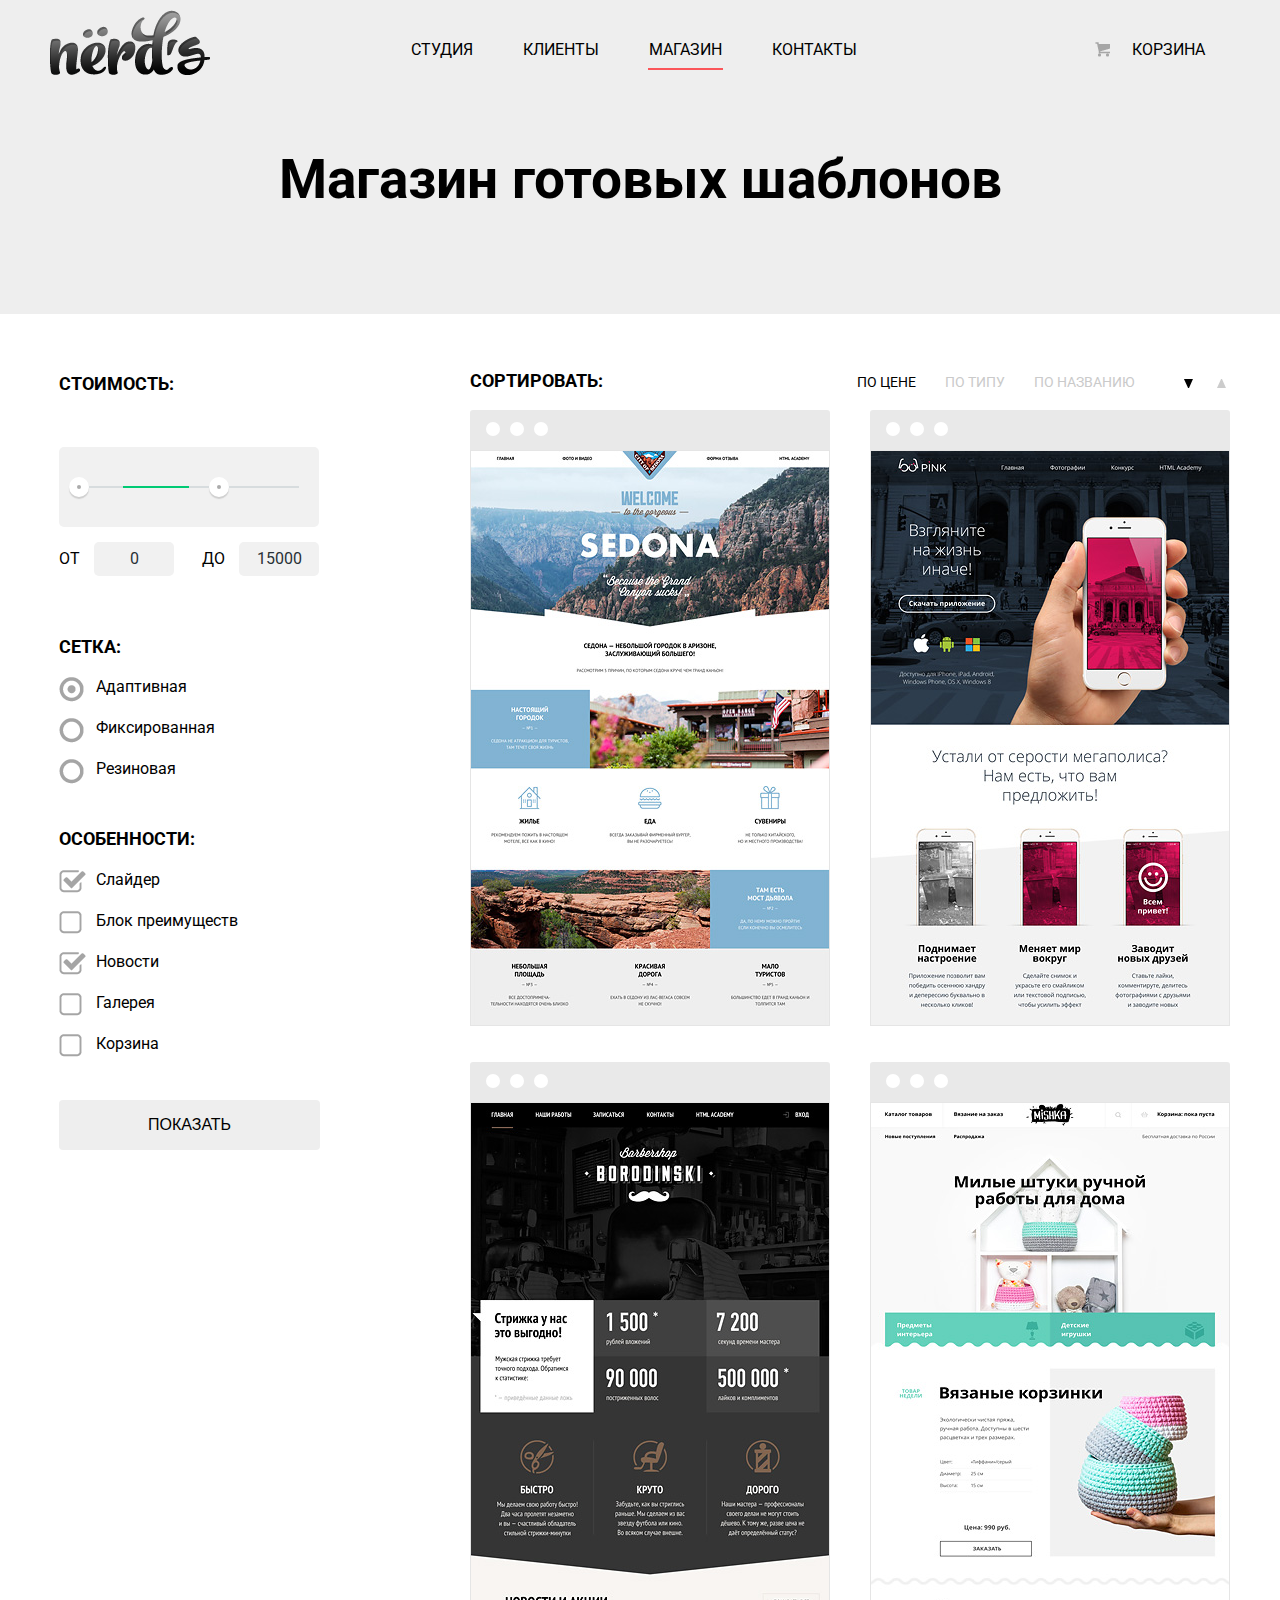
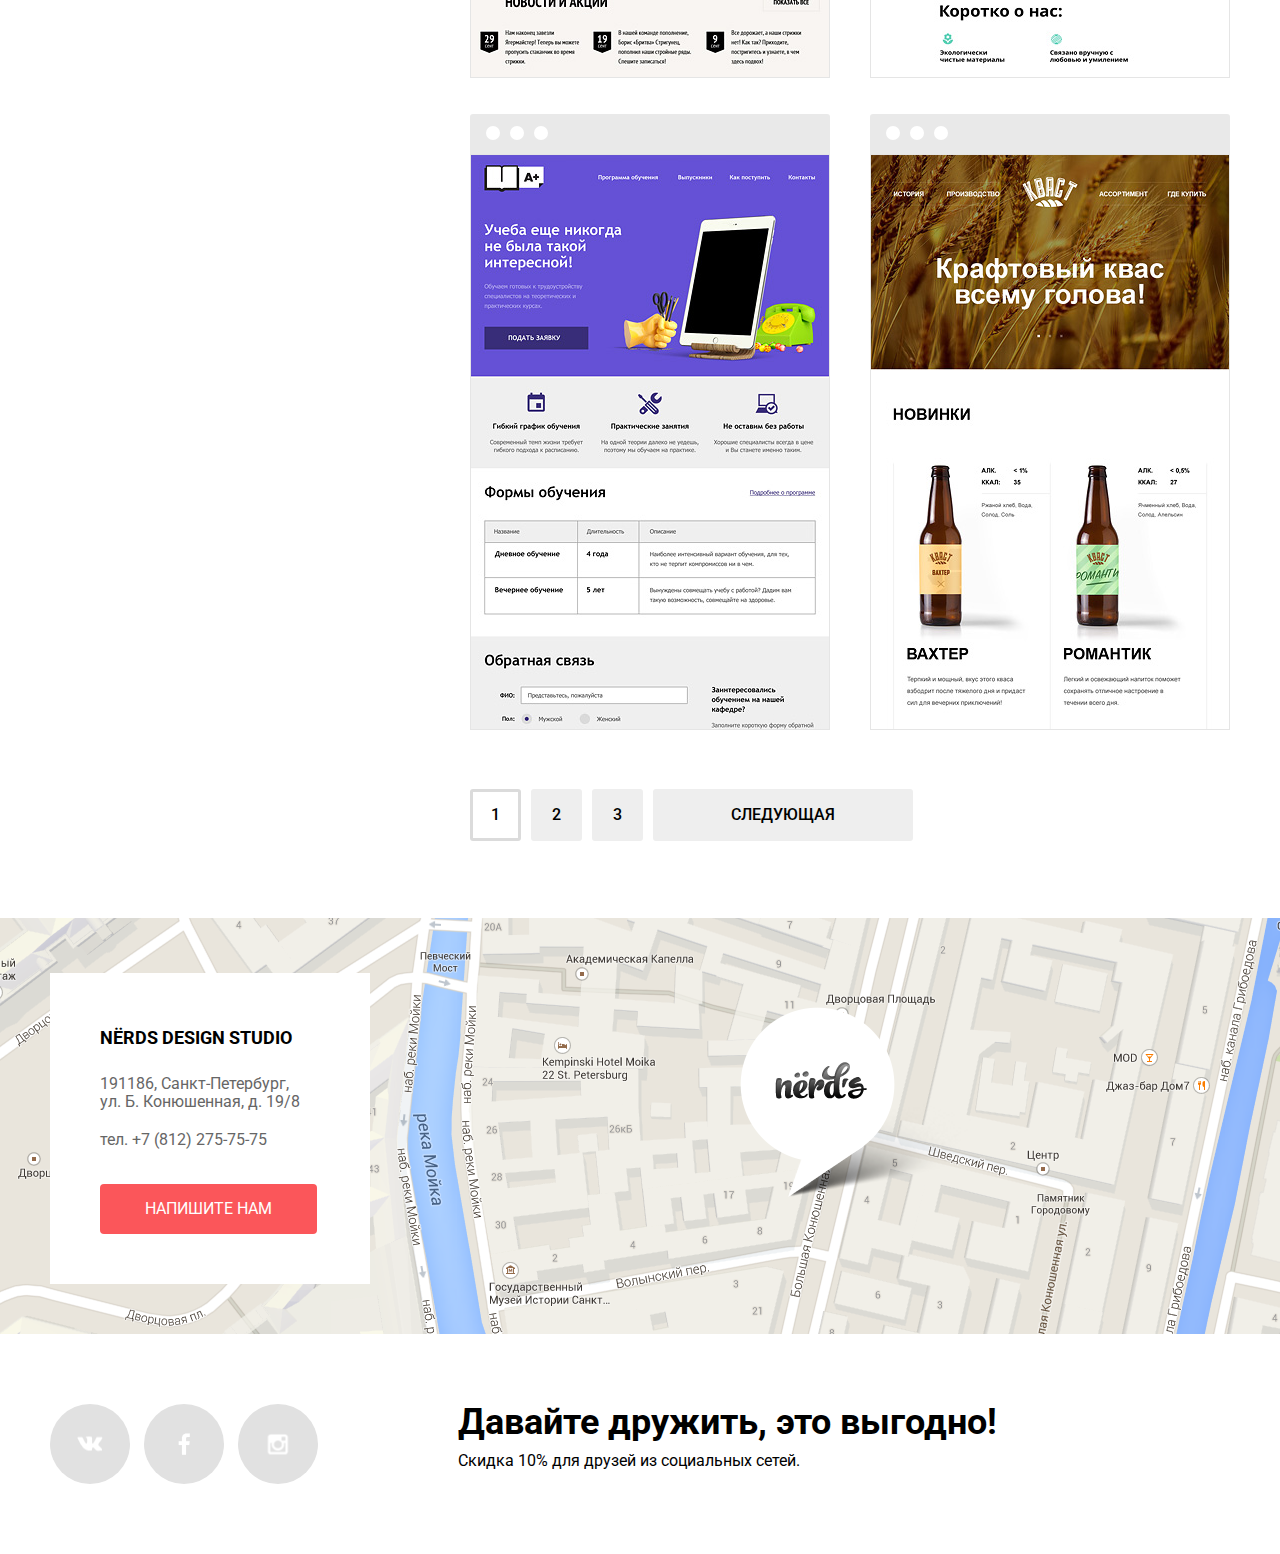
==== commit e4527027: "Мелочёвка всякая, что попалось на глаза..." ====
--- a/catalog.html
+++ b/catalog.html
@@ -32,7 +32,7 @@
         </ul>
       </nav>
       <div class="user-block">
-        <a class="basket" href="#">Корзина</a>
+        <a class="basket" href="basket.html">Корзина</a>
       </div>
     </div>
   </header>
@@ -171,9 +171,9 @@
       <div class="container">
         <div class="contactinfo">
           <strong>NЁRDS DESIGN STUDIO</strong>
-          <p>191186, г. Санкт-Петербург, Б. Конюшенная, д. 19/8</p>
+          <p>191186, Санкт-Петербург,<br>ул. Б. Конюшенная, д. 19/8</p>
           <p>тел. +7 (812) 275-75-75</p>
-          <a class="contacts-btn" href="#">Напишите нам</a>
+          <a class="contacts-btn" href="writeus.html">Напишите нам</a>
         </div>
       </div>
     </section>
--- a/css/style.css
+++ b/css/style.css
@@ -406,6 +406,7 @@
   background-position: 50% 50%;
   background-repeat: no-repeat;
   padding-top: 55px;
+  margin-top: 45px;
 }
 
 .contactinfo {
@@ -413,28 +414,31 @@
   background-color: #ffffff;
   margin: 0;
   padding-left: 50px;
-  padding-top: 55px;
-  margin-bottom: 54px;
+  padding-top: 50px;
+  margin-bottom: 50px;
 }
 
 .contacts strong {
   display: block;
-  margin-bottom: 35px;
+  margin: 0;
+  margin-bottom: 22px;
+  font-size: 18px;
+  line-height: 30px;
 }
 
 .contacts p {
   display: block;
   margin: 0;
   padding: 0;
-  width: 220px;
   font-size: 16px;
   line-height: 18px;
   color: #666666;
-  margin-bottom: 25px;
+  margin-bottom: 20px;
+  font-weight: 400;
 }
 
 .contacts-btn {
-  padding: 21px 45px;
+  padding: 16px 45px;
   display: inline-block;
   border-radius: 4px;
   vertical-align: top;
@@ -854,6 +858,13 @@
   border-color: #000000;
 }
 
+.modal-writeus .uncorrect,
+.modal-writeus .uncorrect:hover,
+.modal-writeus .uncorrect:focus {
+  border-color: #e74246;
+  color: #e74246;
+}
+
 .modal-writeus button[type="submit"] {
   padding: 20px 82px;
   display: inline-block;
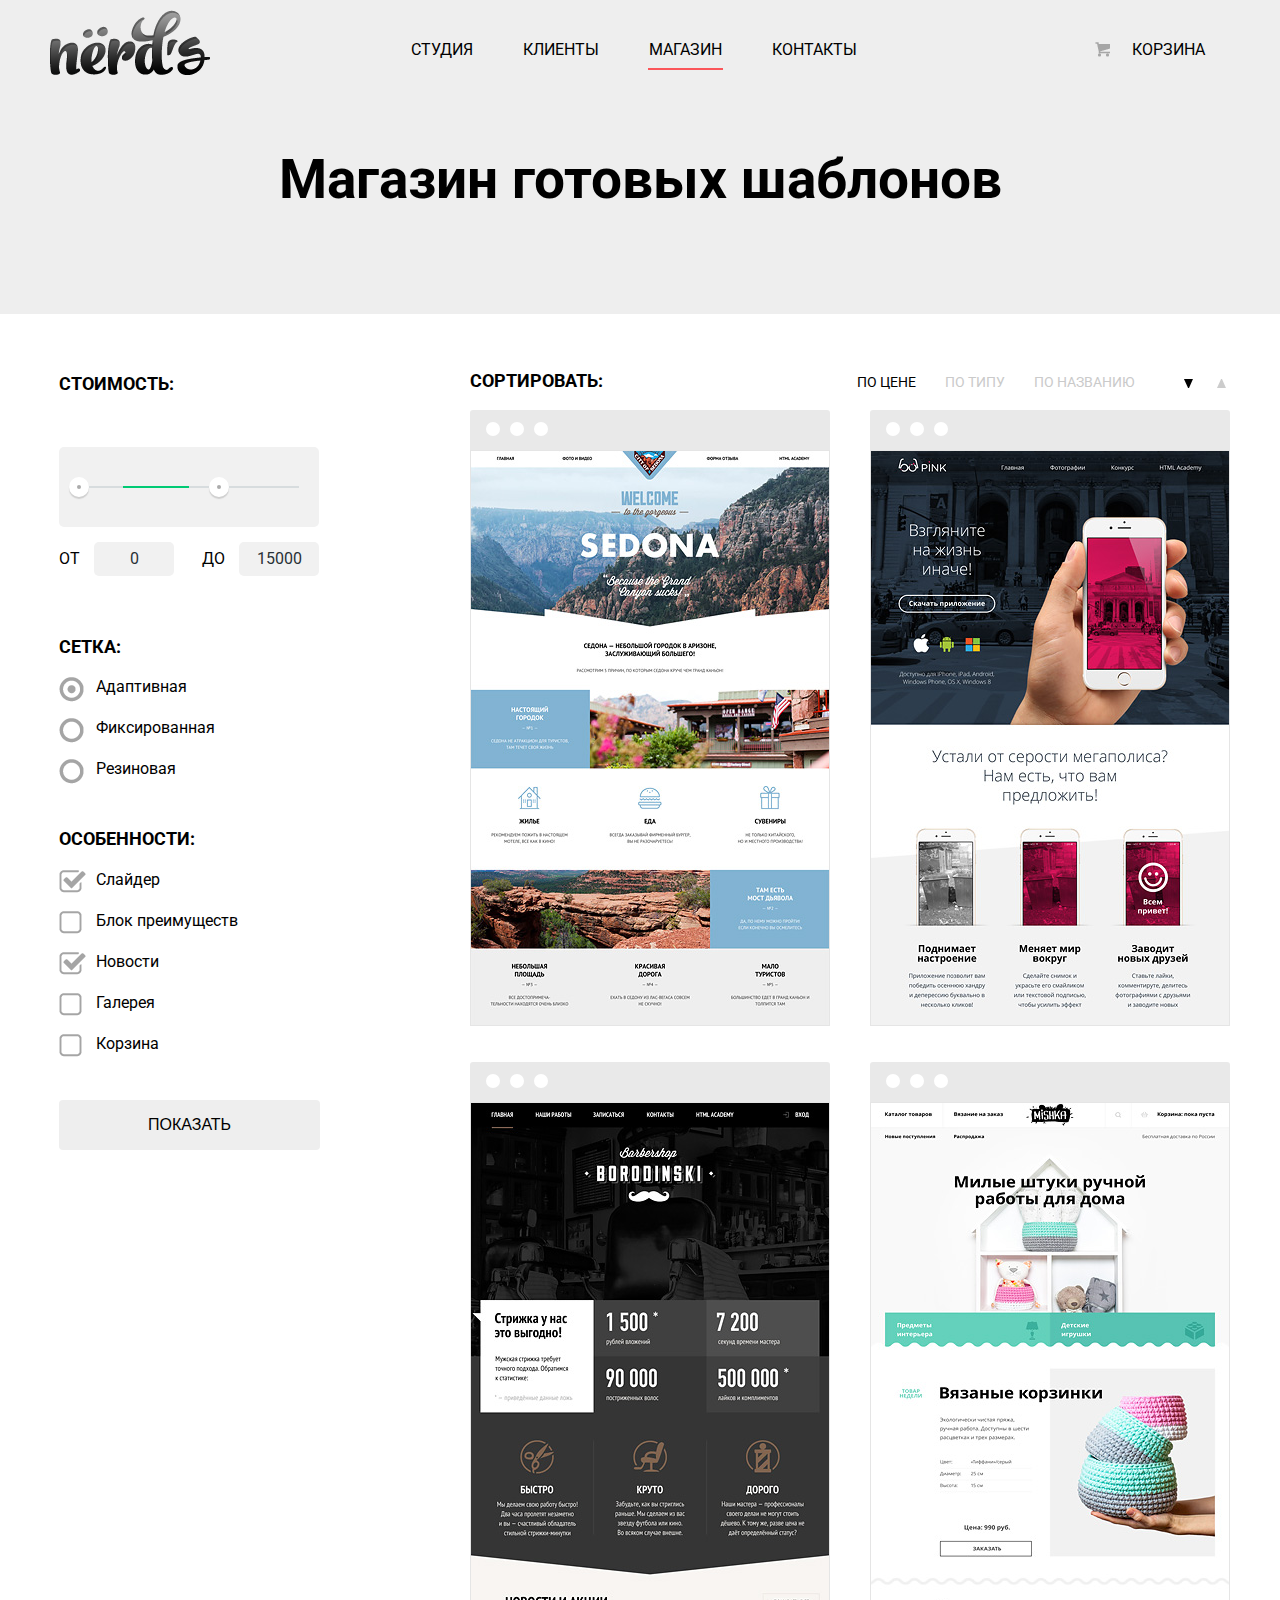
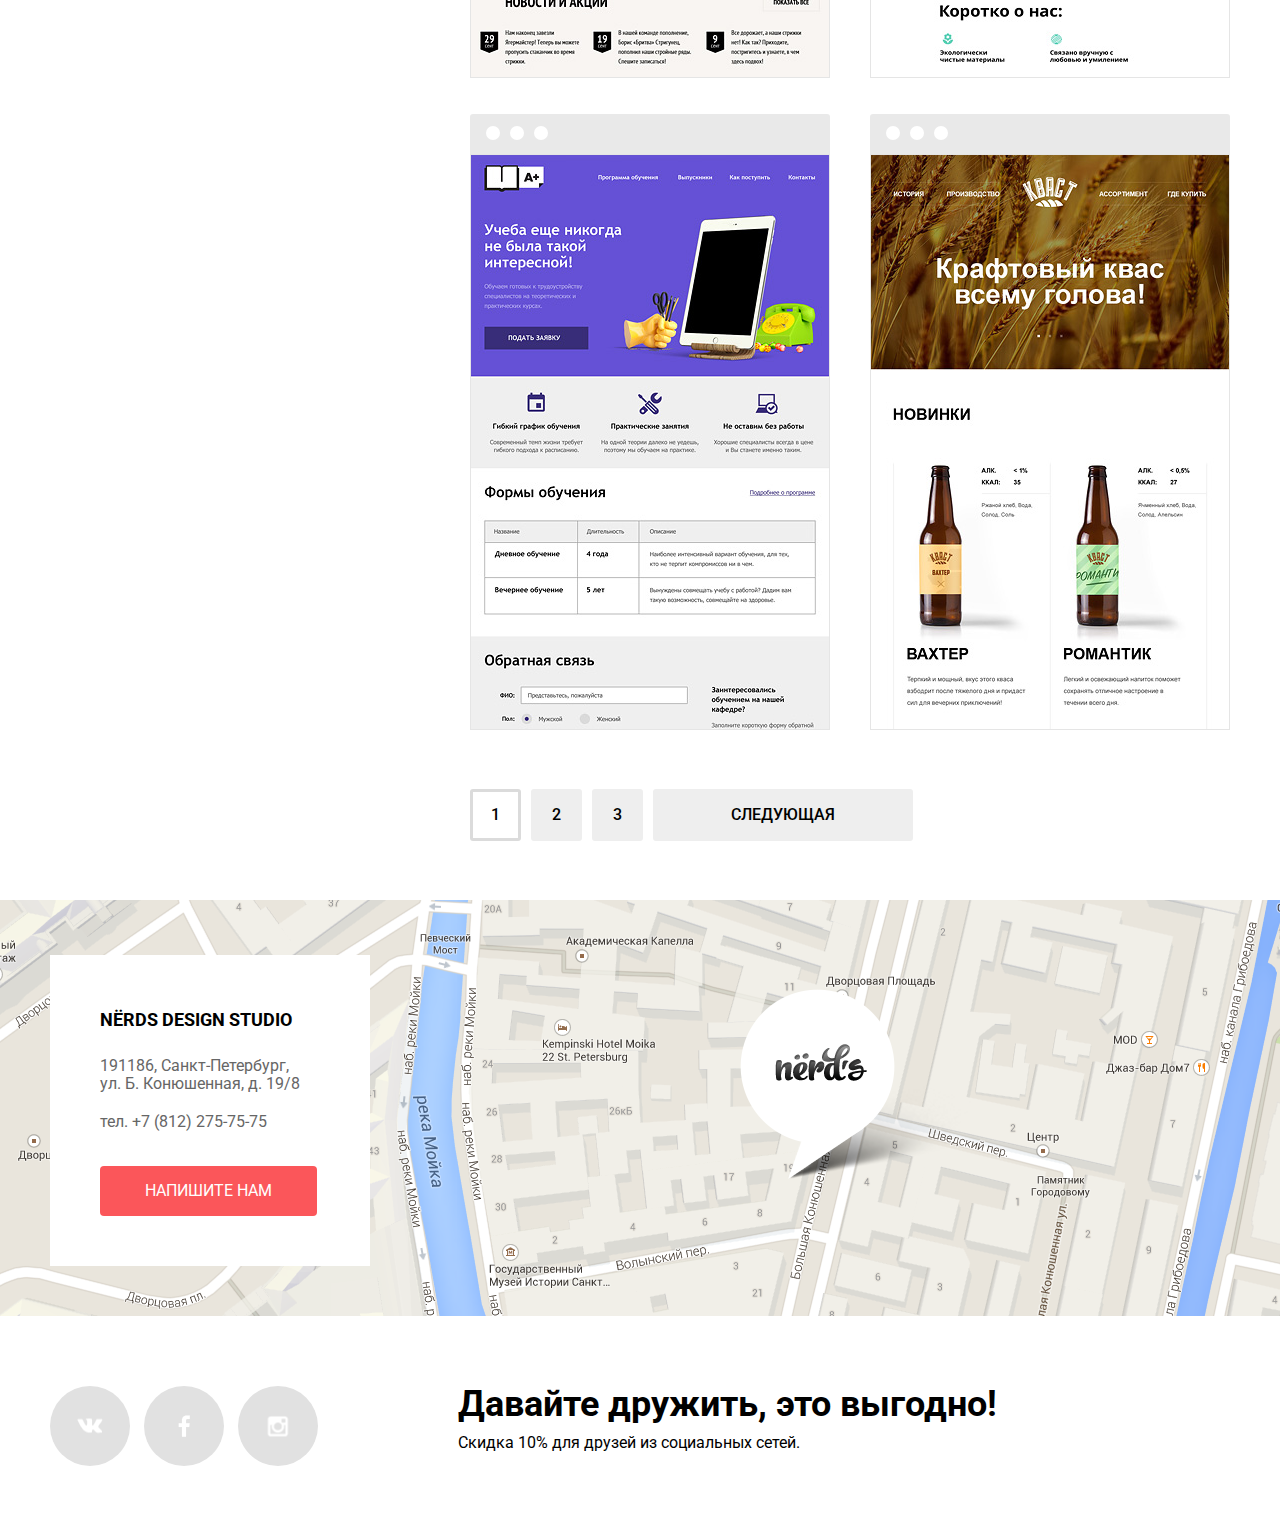
==== commit 8116c880: "Карта, чекбоксы в каталоге, аутлайны в форме и немного пикселперфекта." ====
--- a/catalog.html
+++ b/catalog.html
@@ -48,8 +48,6 @@
           <form action="#" method="post">
             <fieldset>
               <legend>Стоимость:</legend>
-              <!--<input type="range" min="0" max="15000" step="1" value="11000">
-            это хрен стилизуешь, оказывается(-->
               <div class="range-controls">
                 <div class="scale">
                   <div class="bar" style="margin-left: 20%; width: 30%"></div>
@@ -65,19 +63,19 @@
             <fieldset>
               <legend>Сетка:</legend>
               <ul class="filter-options">
-                <li><input type="radio" name="layout-style" id="layout1" value="1" checked><label class="filter-option" for="layout1">Адаптивная</label></li>
-                <li><input type="radio" name="layout-style" id="layout2" value="2"><label class="filter-option" for="layout2">Фиксированная</label></li>
-                <li><input type="radio" name="layout-style" id="layout3" value="3"><label class="filter-option" for="layout3">Резиновая</label></li>
+                <li><input type="radio" name="layout-style" id="layout1" value="1" checked><label for="layout1">Адаптивная</label></li>
+                <li><input type="radio" name="layout-style" id="layout2" value="2"><label for="layout2">Фиксированная</label></li>
+                <li><input type="radio" name="layout-style" id="layout3" value="3"><label for="layout3">Резиновая</label></li>
               </ul>
             </fieldset>
             <fieldset>
               <legend>Особенности:</legend>
               <ul class="filter-checks">
-                <li><input type="checkbox" name="check1" checked><label class="filter-check" for="check1">Слайдер</label></li>
-                <li><input type="checkbox" name="check2"><label class="filter-check" for="check2">Блок преимуществ</label></li>
-                <li><input type="checkbox" name="check3" checked><label class="filter-check" for="check3">Новости</label></li>
-                <li><input type="checkbox" name="check4"><label class="filter-check" for="check4">Галерея</label></li>
-                <li><input type="checkbox" name="check5"><label class="filter-check" for="check5">Корзина</label></li>
+                <li><input type="checkbox" name="check1" id="check1" checked><label for="check1">Слайдер</label></li>
+                <li><input type="checkbox" name="check2" id="check2"><label for="check2">Блок преимуществ</label></li>
+                <li><input type="checkbox" name="check3" id="check3" checked><label for="check3">Новости</label></li>
+                <li><input type="checkbox" name="check4" id="check4"><label for="check4">Галерея</label></li>
+                <li><input type="checkbox" name="check5" id="check5"><label for="check5">Корзина</label></li>
               </ul>
             </fieldset>
             <button type="submit">Показать</button>
@@ -168,6 +166,7 @@
       </section>
     </div>
     <section class="contacts clearfix">
+      <script type="text/javascript" charset="utf-8" async src="https://api-maps.yandex.ru/services/constructor/1.0/js/?sid=Bq8IjGzzYhxQmmexY7VWC094Tx8jQ2TV&amp;width=100%25&amp;height=416&amp;lang=ru_RU&amp;sourceType=constructor&amp;scroll=true"></script>
       <div class="container">
         <div class="contactinfo">
           <strong>NЁRDS DESIGN STUDIO</strong>
--- a/css/style.css
+++ b/css/style.css
@@ -338,7 +338,7 @@
 .content {
   padding: 0 0;
   padding-top: 40px;
-  padding-bottom: 32px;
+  padding-bottom: 14px;
 }
 
 .content-left {
@@ -368,7 +368,6 @@
   display: inline-block;
   vertical-align: middle;
   position: relative;
-  /*border-right: 2px solid #eeeeee;*/
 }
 
 .content-bottomlogos a::after {
@@ -401,21 +400,27 @@
 }
 
 .contacts {
+  position: relative;
+  z-index: 1;
   min-width: 1200px;
   background-image: url("../img/map.png");
   background-position: 50% 50%;
   background-repeat: no-repeat;
-  padding-top: 55px;
   margin-top: 45px;
+  min-height: 416px;
 }
 
 .contactinfo {
+  position: absolute;
+  margin: 0;
+  top: 55px;
+  left: auto;
+  z-index: 2;
   width: 270px;
   background-color: #ffffff;
   margin: 0;
   padding-left: 50px;
   padding-top: 50px;
-  margin-bottom: 50px;
 }
 
 .contacts strong {
@@ -856,6 +861,7 @@
 .modal-writeus textarea:focus {
   color: #444444;
   border-color: #000000;
+  outline: 0;
 }
 
 .modal-writeus .uncorrect,
@@ -902,6 +908,10 @@
   min-width: 1200px;
   padding-top: 30px;
   padding-bottom: 70px;
+}
+
+.catalog {
+  padding-bottom: 0;
 }
 
 aside {
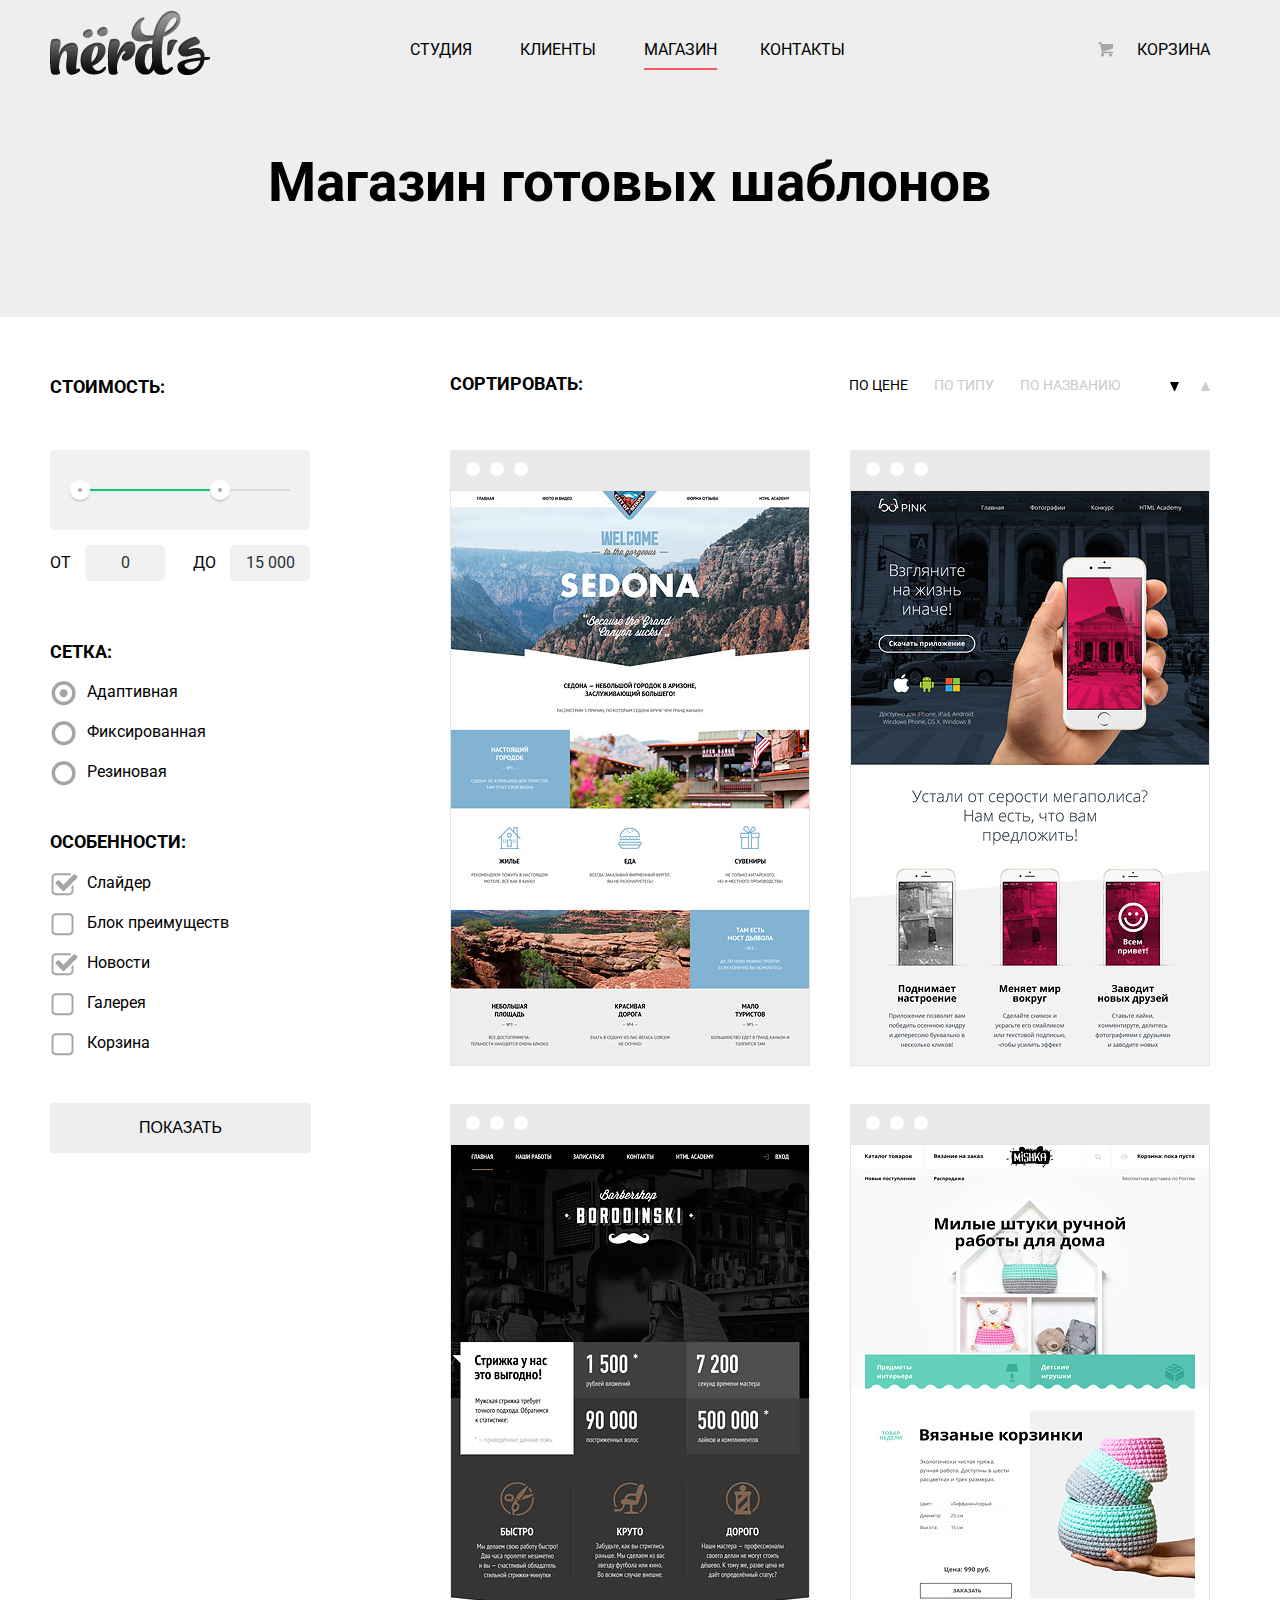
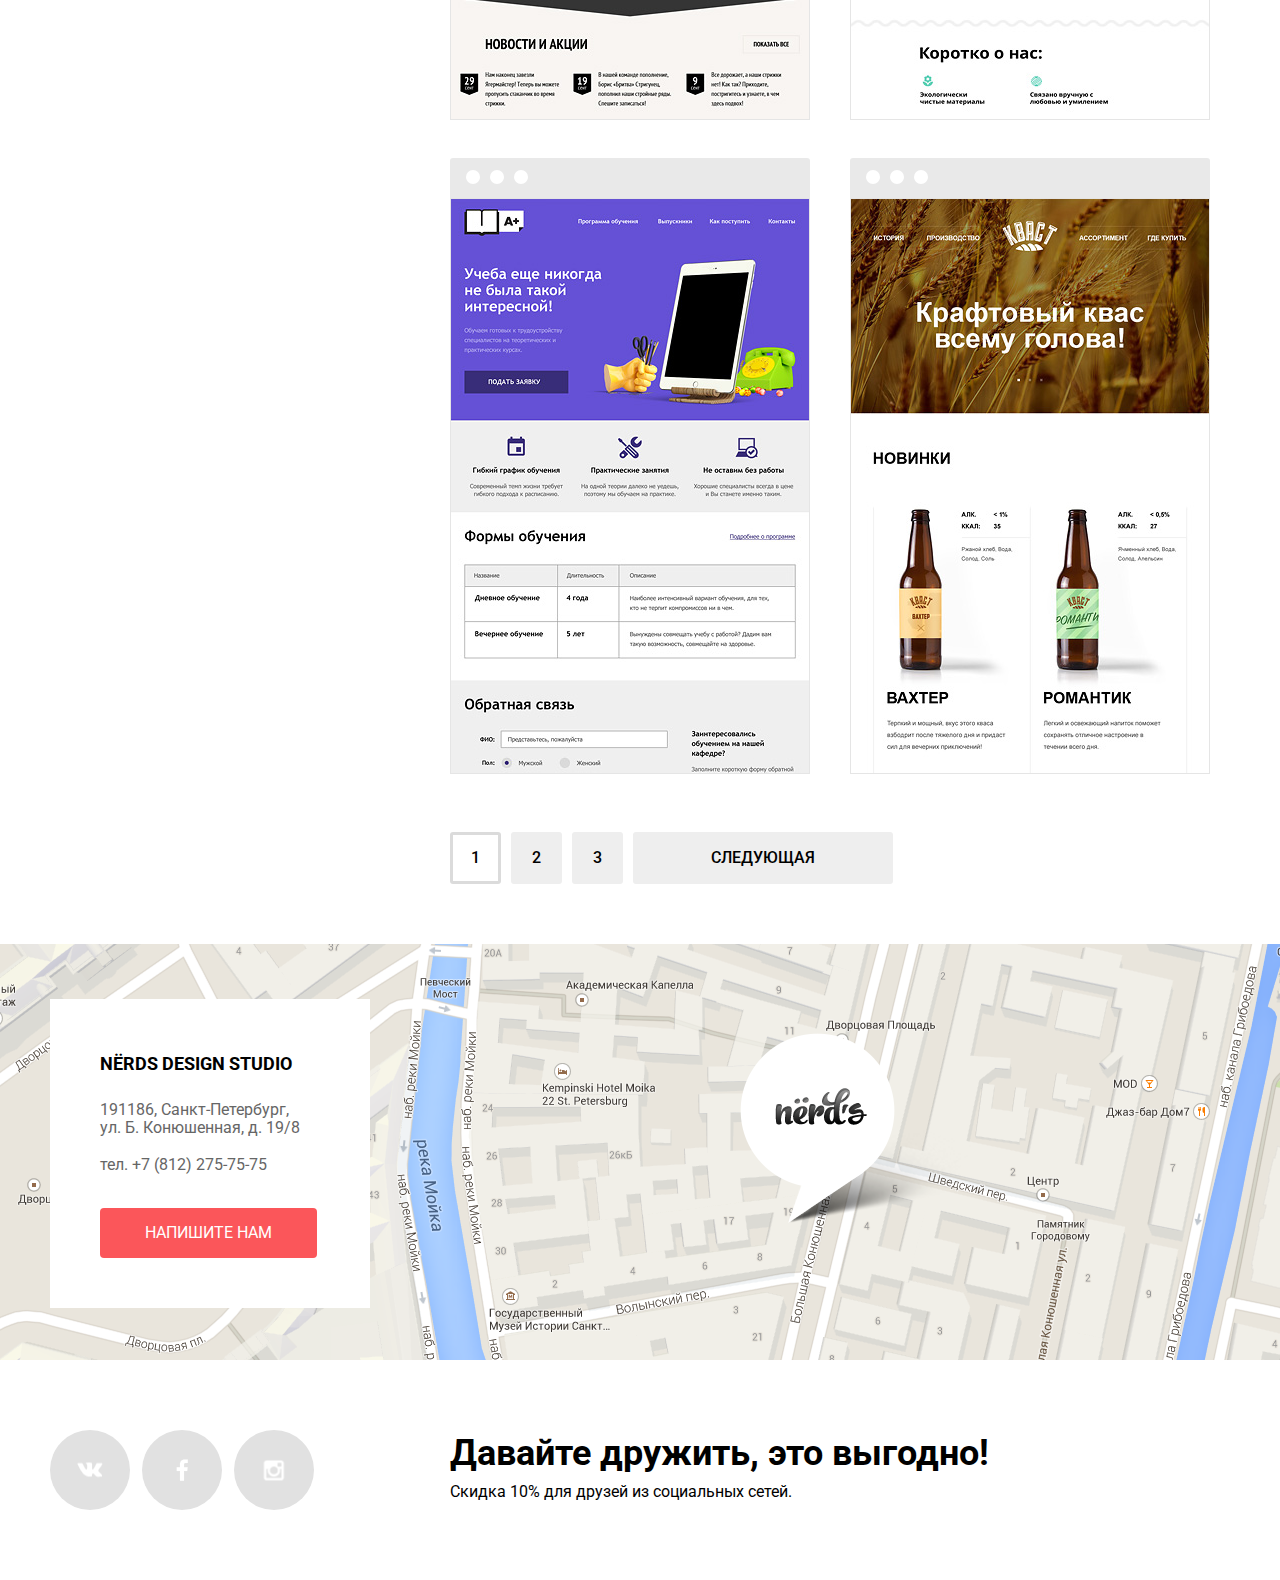
==== commit 25fdfb47: "Вроде, всё. Не без странного, но крупный косяк только с content-bottomlogos" ====
--- a/catalog.html
+++ b/catalog.html
@@ -50,14 +50,14 @@
               <legend>Стоимость:</legend>
               <div class="range-controls">
                 <div class="scale">
-                  <div class="bar" style="margin-left: 20%; width: 30%"></div>
+                  <div class="bar" style="margin-left: 0%; width: 70%"></div>
                 </div>
                 <div class="toggle toggle-min"></div>
                 <div class="toggle toggle-max"></div>
               </div>
               <div class="price-controls">
                 <label class="min-price">от <input name="min-price" type="text" value="0"></label>
-                <label class="max-price">до <input name="max-price" type="text" value="15000"></label>
+                <label class="max-price">до <input name="max-price" type="text" value="15 000"></label>
               </div>
             </fieldset>
             <fieldset>
@@ -102,7 +102,7 @@
               <div class="item-hover">
                 <h1><a href="#">SEDONA</a></h1>
                 <p>Информационный сайт<br>для туристов</p>
-                <a class="order-btn" href="#">9900 РУБ.</a>
+                <a class="order-btn" href="#">9&nbsp;900 РУБ.</a>
               </div>
             </article>
             <article class="catalog-item">
@@ -112,7 +112,7 @@
               <div class="item-hover">
                 <h1><a href="#">PINK APP</a></h1>
                 <p>Продуктовый лендинг<br>приложения для iOS и Android</p>
-                <a class="order-btn" href="#">9900 РУБ.</a>
+                <a class="order-btn" href="#">9&nbsp;900 РУБ.</a>
               </div>
             </article>
             <article class="catalog-item">
@@ -122,7 +122,7 @@
               <div class="item-hover">
                 <h1><a href="#">BORODINSKIY</a></h1>
                 <p>Сайт салона красоты.<br>Для мужчин, да.</p>
-                <a class="order-btn" href="#">9900 РУБ.</a>
+                <a class="order-btn" href="#">9&nbsp;900 РУБ.</a>
               </div>
             </article>
             <article class="catalog-item">
@@ -132,7 +132,7 @@
               <div class="item-hover">
                 <h1><a href="#">MISHKA</a></h1>
                 <p>Интернет-магазин<br>вязаных игрушек</p>
-                <a class="order-btn" href="#">9900 РУБ.</a>
+                <a class="order-btn" href="#">9&nbsp;900 РУБ.</a>
               </div>
             </article>
             <article class="catalog-item">
@@ -142,7 +142,7 @@
               <div class="item-hover">
                 <h1><a href="#">A PLUS</a></h1>
                 <p>Лендинг курсов повышения квалификации</p>
-                <a class="order-btn" href="#">9900 РУБ.</a>
+                <a class="order-btn" href="#">9&nbsp;900 РУБ.</a>
               </div>
             </article>
             <article class="catalog-item">
@@ -152,7 +152,7 @@
               <div class="item-hover">
                 <h1><a href="#">КВАСТ</a></h1>
                 <p>Промо-сайт производителя крафтового кваса</p>
-                <a class="order-btn" href="#">9900 РУБ.</a>
+                <a class="order-btn" href="#">9&nbsp;900 РУБ.</a>
               </div>
             </article>
           </div>
--- a/css/style.css
+++ b/css/style.css
@@ -11,6 +11,10 @@
   font-size: 55px;
   line-height: 55px;
   text-align: center;
+  margin: 0;
+  margin-top: 40px;
+  margin-bottom: 37px;
+  padding-right: 21px;
 }
 
 h2 {
@@ -45,8 +49,13 @@
 
 .main-navigation a {
   display: block;
-  padding: 25px 25px;
+  padding: 25px 24px;
   padding-bottom: 12px;
+  text-align: center;
+}
+
+.main-navigation li:last-child a {
+  padding-left: 19px;
 }
 
 .main-navigation a:hover {
@@ -80,7 +89,7 @@
   position: relative;
   display: inline-block;
   vertical-align: top;
-  padding: 25px 25px;
+  padding: 25px 20px;
   padding-left: 50px;
   padding-bottom: 12px;
 }
@@ -89,7 +98,7 @@
   content: "";
   position: absolute;
   top: 32px;
-  left: 13px;
+  left: 11px;
   width: 15px;
   height: 15px;
   background: transparent url("../img/icons/sprite.png") no-repeat;
@@ -142,9 +151,8 @@
 .slider {
   position: relative;
   width: 1160px;
-  height: 414px;
-  /*высота тут не лишняя?*/
-  margin: 0 auto;
+  height: 422px;
+  margin: 0;
 }
 
 .slider input[type=radio] {
@@ -154,7 +162,7 @@
 
 .slider-controls {
   position: absolute;
-  bottom: 40px;
+  bottom: 51px;
   left: 50%;
   width: 200px;
   height: 12px;
@@ -189,7 +197,7 @@
   height: 100%;
   overflow: hidden;
   background-repeat: no-repeat;
-  background-position: 100% 10px;
+  background-position: 431px 9px;
 }
 
 .slides .promo-slide:nth-child(1) {
@@ -202,6 +210,7 @@
 
 .slides .promo-slide:nth-child(3) {
   background-image: url("../img/slide3.png");
+  background-position: 431px 11px;
 }
 
 .promo-slide {
@@ -227,27 +236,17 @@
   font-weight: bold;
   color: black;
   margin: 0;
-  margin-top: 65px;
+  margin-top: 69px;
 }
 
 .promo-info {
   width: 420px;
-  padding: 33px 0;
+  padding: 0;
+  padding-top: 26px;
+  padding-bottom: 39px;
   color: #283136;
   font-size: 16px;
   line-height: 24px;
-}
-
-.features-item h2 {
-  text-transform: uppercase;
-  margin: 0;
-  margin-top: 30px;
-}
-
-.features-item p {
-  margin: 0;
-  margin-top: 30px;
-  margin-bottom: 40px;
 }
 
 .contacts strong {
@@ -258,14 +257,16 @@
   font-size: 16px;
   line-height: 24px;
   text-transform: uppercase;
-  margin-bottom: 36px;
+  margin: 0;
+  margin-bottom: 24px;
 }
 
 .content-right h3 {
-  text-align: center;
-  margin: 0;
-  margin-top: 40px;
+  margin: 0;
+  padding: 0;
+  margin-top: 30px;
   margin-bottom: 50px;
+  padding-left: 16px;
 }
 
 .features h2 {
@@ -288,9 +289,6 @@
   line-height: 36px;
 }
 
-
-/*Сетки*/
-
 .clearfix::after {
   content: "";
   display: table;
@@ -298,7 +296,6 @@
 }
 
 .container {
-  /*outline: 5px solid red;*/
   width: 1180px;
   margin: 0 auto;
   padding: 0 20px;
@@ -335,33 +332,114 @@
   margin-right: 0;
 }
 
+.features-item h2 {
+  text-transform: uppercase;
+  margin: 0;
+  padding: 0;
+  margin-top: 19px;
+}
+
+.features-item p {
+  margin: 0;
+  margin-top: 16px;
+  margin-bottom: 32px;
+}
+
+.order-btn {
+  display: inline-block;
+  padding: 16px 40px;
+  border-radius: 4px;
+  border: none;
+  cursor: pointer;
+  font-size: 16px;
+  line-height: 18px;
+  vertical-align: top;
+  text-align: center;
+  color: #ffffff;
+  text-transform: uppercase;
+  text-decoration: none;
+  margin: 0;
+}
+
+.order1 {
+  background-color: #fb565a;
+}
+
+.order1:hover {
+  background-color: #e74246;
+}
+
+.order1:active {
+  background-color: #d7373b;
+  color: #e37376;
+  box-shadow: inset 0px 3px 0px 0px #c13135;
+}
+
+.order2 {
+  background-color: #00ca74;
+}
+
+.order2:hover {
+  background-color: #00bc6c;
+}
+
+.order2:active {
+  background-color: #00aa62;
+  color: #4dc491;
+  box-shadow: inset 0px 3px 0px 0px #009958;
+}
+
+.order3 {
+  background-color: #efc84a;
+}
+
+.order3:hover {
+  background-color: #eab534;
+}
+
+.order3:active {
+  background-color: #e5a722;
+  color: #edc265;
+  box-shadow: inset 0px 3px 0px 0px #ce961f;
+}
+
 .content {
   padding: 0 0;
   padding-top: 40px;
-  padding-bottom: 14px;
 }
 
 .content-left {
   float: left;
   width: 660px;
-  padding-top: 40px;
-  padding-bottom: 40px;
+  padding-top: 34px;
+  padding-bottom: 50px;
 }
 
 .content-right {
   float: right;
-  width: 360px;
+  width: 380px;
 }
 
 .content-bottomlogos {
   margin: 0;
   padding: 0;
   clear: both;
-  padding-top: 43px;
-  padding-bottom: 43px;
+  padding-top: 48px;
+  padding-bottom: 35px;
   border-top: 2px solid #eeeeee;
-  border-bottom: 2px solid #eeeeee;
   text-align: center;
+  position: relative;
+  margin-bottom: 23px;
+}
+
+.content-bottomlogos::after {
+  content: "";
+  width: 100%;
+  height: 2px;
+  bottom: -3px;
+  background: #eeeeee;
+  position: absolute;
+  display: block;
 }
 
 .content-bottomlogos a {
@@ -375,7 +453,7 @@
   height: 52px;
   background: #eeeeee;
   position: absolute;
-  right: 0;
+  right: 25px;
   top: 50%;
   transform: translateY(-50%);
   content: "";
@@ -387,8 +465,18 @@
 }
 
 .content-bottomlogos img {
-  padding: 0 50px;
+  padding: 0;
+  padding-left: 19px;
+  padding-right: 75px;
   opacity: 0.2;
+}
+
+.content-bottomlogos a:first-child img {
+  padding-left: 5px;
+}
+
+.content-bottomlogos a:last-child img {
+  padding-right: 25px;
 }
 
 .content-bottomlogos img:hover {
@@ -406,7 +494,7 @@
   background-image: url("../img/map.png");
   background-position: 50% 50%;
   background-repeat: no-repeat;
-  margin-top: 45px;
+  margin-top: 60px;
   min-height: 416px;
 }
 
@@ -438,7 +526,7 @@
   font-size: 16px;
   line-height: 18px;
   color: #666666;
-  margin-bottom: 20px;
+  margin-bottom: 19px;
   font-weight: 400;
 }
 
@@ -478,8 +566,7 @@
 
 .footer-social {
   float: left;
-  margin-right: 140px;
-  /*display: block;*/
+  margin-right: 136px;
 }
 
 .social-btn {
@@ -488,7 +575,7 @@
   border-radius: 40px;
   padding: 0;
   margin: 0;
-  margin-right: 10px;
+  margin-right: 8px;
   font-size: 0;
   display: inline-block;
   position: relative;
@@ -556,6 +643,7 @@
   line-height: 36px;
   margin: 0;
   padding: 0;
+  padding-top: 5px;
   margin-bottom: 10px;
 }
 
@@ -569,13 +657,13 @@
   font-size: 45px;
   line-height: 45px;
   margin: 0;
-  margin-bottom: 45px;
+  margin-bottom: 33px;
   font-weight: bold;
 }
 
 .content p {
   margin: 0;
-  margin-bottom: 40px;
+  margin-bottom: 39px;
 }
 
 .functions-list {
@@ -585,7 +673,7 @@
 }
 
 .functions-list li {
-  margin-bottom: 35px;
+  margin-bottom: 24px;
   position: relative;
   padding-left: 36px;
 }
@@ -627,70 +715,12 @@
   box-shadow: inset 0px 3px 0px 0px #c13135;
 }
 
-.order-btn {
-  display: inline-block;
-  padding: 16px 40px;
-  border-radius: 4px;
-  border: none;
-  cursor: pointer;
-  font-size: 16px;
-  line-height: 18px;
-  vertical-align: top;
-  text-align: center;
-  color: #ffffff;
-  text-transform: uppercase;
-  text-decoration: none;
-  margin: 0;
-}
-
-.order1 {
-  background-color: #fb565a;
-}
-
-.order1:hover {
-  background-color: #e74246;
-}
-
-.order1:active {
-  background-color: #d7373b;
-  color: #e37376;
-  box-shadow: inset 0px 3px 0px 0px #c13135;
-}
-
-.order2 {
-  background-color: #00ca74;
-}
-
-.order2:hover {
-  background-color: #00bc6c;
-}
-
-.order2:active {
-  background-color: #00aa62;
-  color: #4dc491;
-  box-shadow: inset 0px 3px 0px 0px #009958;
-}
-
-.order3 {
-  background-color: #efc84a;
-}
-
-.order3:hover {
-  background-color: #eab534;
-}
-
-.order3:active {
-  background-color: #e5a722;
-  color: #edc265;
-  box-shadow: inset 0px 3px 0px 0px #ce961f;
-}
-
 ul.about-numbers {
   margin: 0;
   padding: 0;
   list-style: none;
   font-size: 0;
-  width: 360px;
+  padding-top: 5px;
 }
 
 .about-numbers li {
@@ -698,13 +728,12 @@
   vertical-align: top;
   font-size: 16px;
   line-height: 18px;
-  width: 110px;
+  width: 105px;
   margin-right: 15px;
 }
 
 .about-numbers b {
   font-size: 45px;
-  /*line-height: 45px;*/
   display: block;
   margin: 0;
   padding: 0;
@@ -712,9 +741,7 @@
 }
 
 .about-numbers sup {
-  /*line-height: 10.06px;*/
-  /*top: -0.25em;*/
-  font-size: 0.6em;
+  font-size: 0.65em;
 }
 
 .about-numbers li:last-child {
@@ -728,7 +755,6 @@
   display: none;
   position: fixed;
   bottom: 180px;
-  /*в ТЗ требуется непонятное "окно позиционируется относительно вьюпорта, а не страницы" - как это?*/
   left: 50%;
   width: 760px;
   margin-left: -480px;
@@ -738,6 +764,7 @@
   background-color: #ffffff;
   box-shadow: 0 30px 50px rgba(0, 0, 0, 0.7);
   opacity: 1;
+  z-index: 3;
 }
 
 .modal-writeus-show {
@@ -918,7 +945,6 @@
   padding: 0;
   margin: 0;
   padding-top: 15px;
-  padding-left: 9px;
 }
 
 
@@ -990,11 +1016,11 @@
 }
 
 .range-controls .toggle-min {
-  left: 10px;
+  left: 20px;
 }
 
 .range-controls .toggle-max {
-  left: 150px;
+  left: 160px;
 }
 
 .price-controls label {
@@ -1023,7 +1049,7 @@
   font-size: 16px;
   width: 60px;
   margin-left: 10px;
-  padding: 8px 10px;
+  padding: 9px 10px;
   text-align: center;
   color: #283136;
   border: none;
@@ -1035,14 +1061,14 @@
   list-style-type: none;
   margin: 0;
   padding: 0;
-  margin-bottom: 17px;
+  margin-bottom: 16px;
 }
 
 .filter-options {
   padding: 0;
   margin: 0;
   margin-top: 13px;
-  padding-bottom: 4px;
+  padding-bottom: 5px;
 }
 
 .filter-options input[type="radio"] {
@@ -1058,8 +1084,8 @@
 .filter-options label::before {
   content: "";
   position: absolute;
-  top: 0;
-  left: -37px;
+  top: -1px;
+  left: -36px;
   width: 25px;
   height: 25px;
   background: transparent url("../img/icons/sprite.png") no-repeat;
@@ -1095,10 +1121,6 @@
   margin-top: 14px;
 }
 
-.filter-checks li {
-  margin-top: 18px;
-}
-
 .filter-checks input[type="checkbox"] {
   display: none;
 }
@@ -1113,7 +1135,7 @@
   content: "";
   position: absolute;
   top: 0;
-  left: -37px;
+  left: -36px;
   width: 23px;
   height: 23px;
   background: transparent url("../img/icons/sprite.png") no-repeat;
@@ -1161,7 +1183,7 @@
   border: none;
   cursor: pointer;
   margin: 0;
-  margin-top: 5px;
+  margin-top: 10px;
 }
 
 .catalog-filter button:hover {
@@ -1184,7 +1206,7 @@
   text-transform: uppercase;
   margin: 0;
   padding: 0;
-  margin-right: 250px;
+  margin-right: 262px;
   display: inline-block;
 }
 
@@ -1195,7 +1217,7 @@
 
 .catalog-sort-labels li {
   display: inline-block;
-  margin-right: 25px;
+  margin-right: 22px;
 }
 
 .catalog-sort-labels li a {
@@ -1239,8 +1261,8 @@
 }
 
 .catalog-sort-way li.sort-desc {
-  margin-left: 20px;
-  margin-right: 20px;
+  margin-left: 23px;
+  margin-right: 18px;
 }
 
 .catalog-sort-way li.sort-desc::before {
@@ -1293,9 +1315,12 @@
 /*Товары в каталоге*/
 
 .catalog {
-  /*background-color: #FFFFCC;*/
   float: right;
-  width: 760px;
+  width: 780px;
+}
+
+.catalog-items {
+  margin-top: 37px;
 }
 
 .catalog-item {
@@ -1303,7 +1328,7 @@
   width: 360px;
   position: relative;
   padding-top: 40px;
-  margin-bottom: 36px;
+  margin-bottom: 38px;
 }
 
 .catalog-item:nth-child(2n+1) {
@@ -1352,6 +1377,7 @@
   position: relative;
   width: 360px;
   height: 576px;
+  z-index: 1;
 }
 
 .item-template img {
@@ -1396,6 +1422,7 @@
   position: absolute;
   bottom: 0;
   left: 0;
+  z-index: 2;
 }
 
 .item-hover h1 {
@@ -1405,6 +1432,8 @@
   padding-top: 25px;
   margin: 0;
   margin-bottom: 16px;
+  text-align: center;
+  width: 100%;
 }
 
 .item-hover a {
@@ -1424,7 +1453,7 @@
 }
 
 .item-hover .order-btn {
-  padding: 16px 63px;
+  padding: 16px 61px;
   display: inline-block;
   border-radius: 4px;
   vertical-align: top;
@@ -1454,7 +1483,8 @@
 }
 
 .pages {
-  padding-top: 23px;
+  padding-top: 20px;
+  padding-bottom: -14px;
 }
 
 .pages a {
@@ -1496,5 +1526,4 @@
   color: #a9a9a9;
   border: 3px solid #d5d5d5;
   border-top: 3px solid #bfbfbf;
-  /*box-shadow: inset 0px 3px 0px 0px #bfbfbf;*/
-}
+}
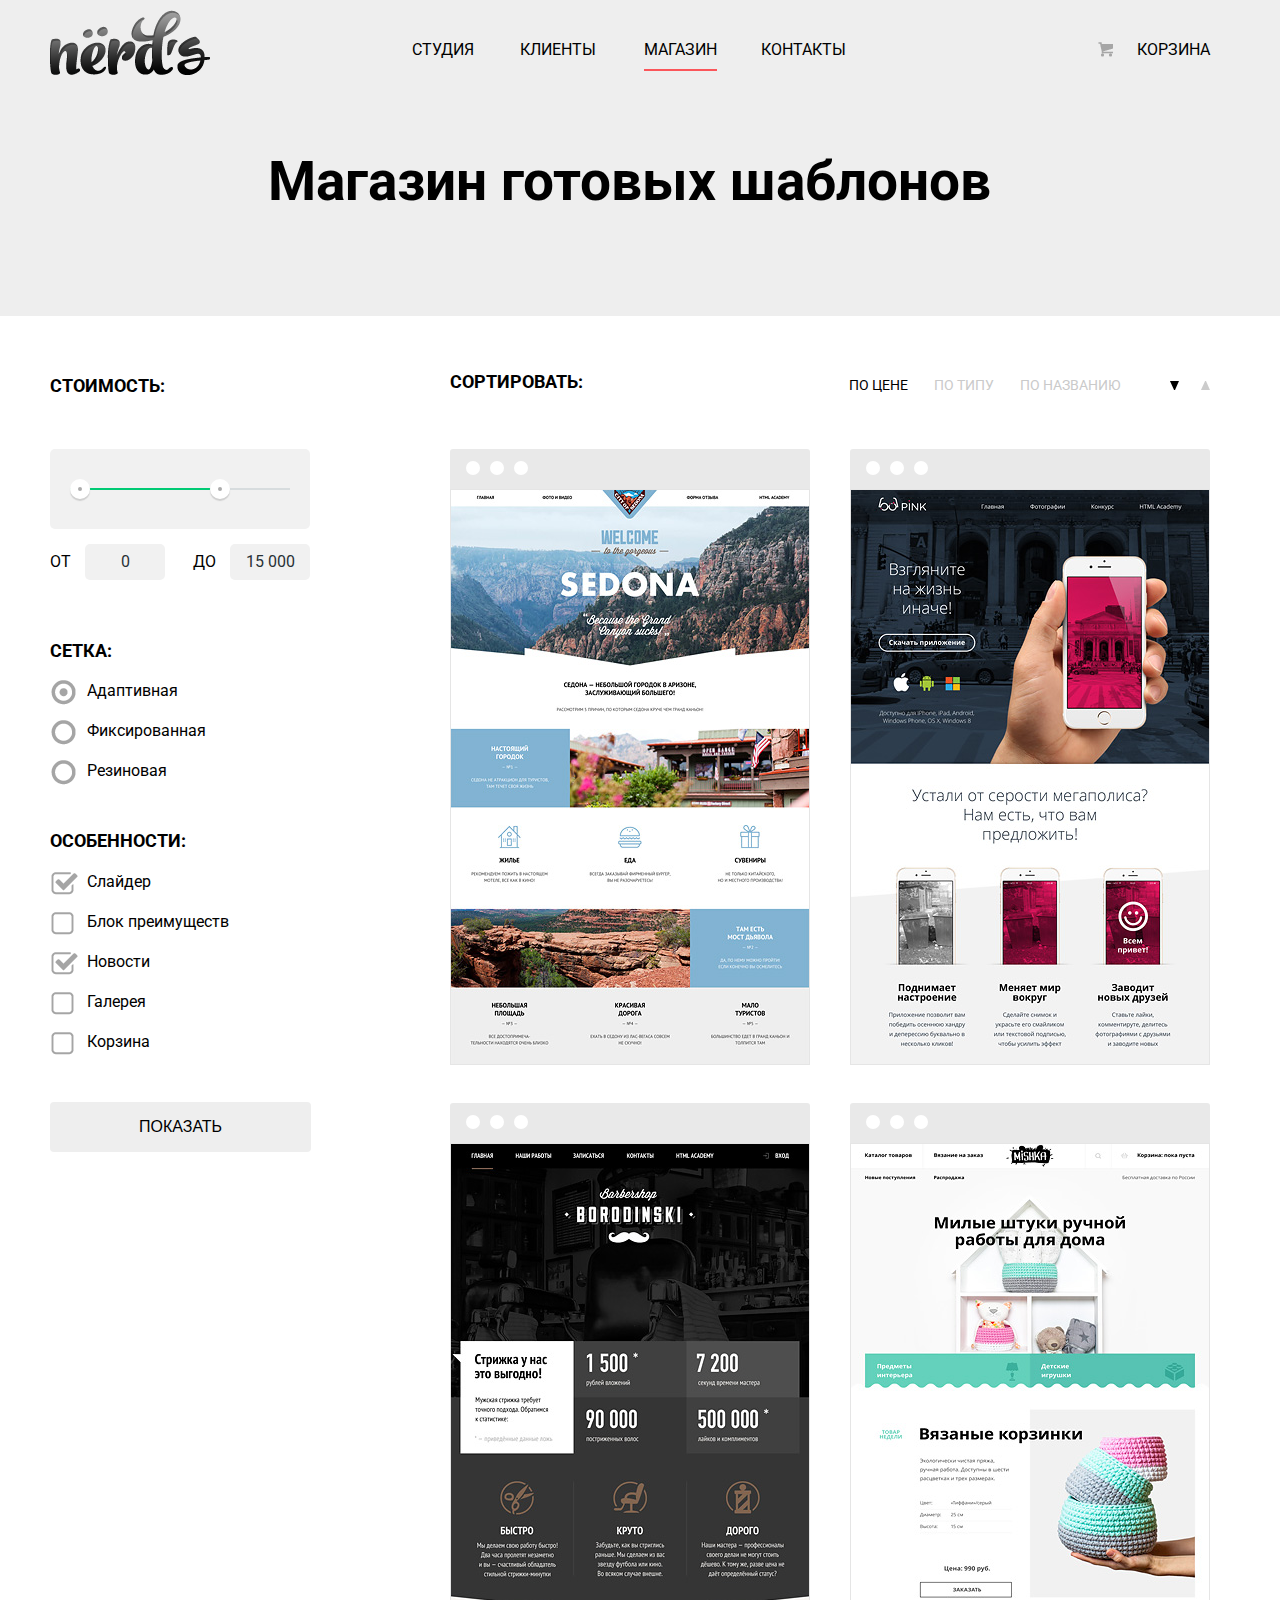
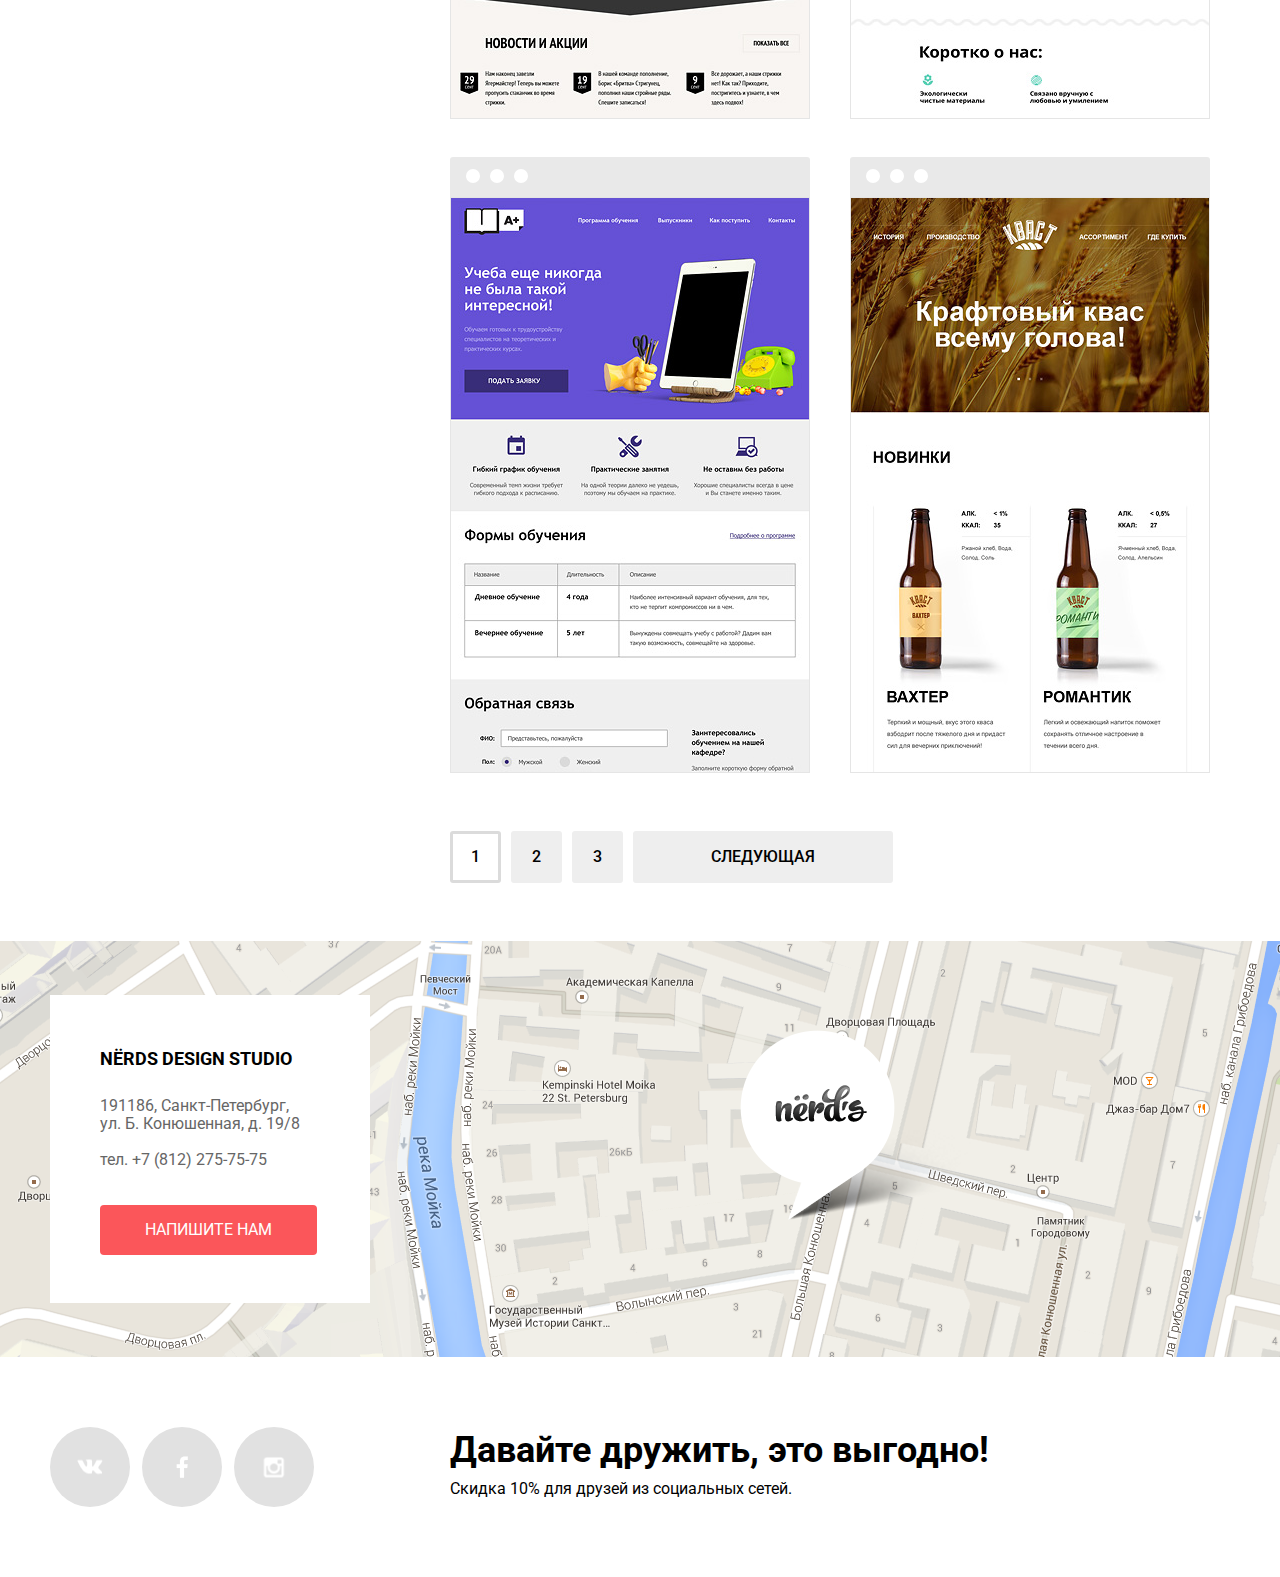
==== commit 86e52d28: "Кнопки слайдера и минификация css+js" ====
--- a/catalog.html
+++ b/catalog.html
@@ -6,7 +6,7 @@
   <title>Магазин готовых шаблонов / Студия дизайна NЁRD'S</title>
   <link href="https://fonts.googleapis.com/css?family=Roboto:400,700&amp;subset=cyrillic" rel="stylesheet">
   <link rel="stylesheet" href="css/normalize.css">
-  <link rel="stylesheet" href="css/style.css">
+  <link rel="stylesheet" href="css/min.css">
 </head>
 
 <body>
@@ -192,13 +192,13 @@
     <button class="modal-writeus-close" type="button" title="Закрыть">Закрыть</button>
     <h2>Напишите нам</h2>
     <form action="https://echo.htmlacademy.ru" method="post">
-      <label>Ваше имя:<input type="text" name="customer" placeholder="Представьтесь, пожалуйста"></label>
-      <label>Ваш e-mail:<input type="text" name="mail" placeholder="Для отправки ответа"></label>
-      <label>Текст письма:<textarea rows="5" name="message" placeholder="В свободной форме"></textarea></label>
+      <label>Ваше имя:<input type="text" name="customer" placeholder="Представьтесь, пожалуйста" required></label>
+      <label>Ваш e-mail:<input type="text" name="mail" placeholder="Для отправки ответа" required></label>
+      <label>Текст письма:<textarea rows="5" name="message" placeholder="В свободной форме" required></textarea></label>
       <button type="submit">Отправить</button>
     </form>
   </div>
-  <script src="js/popup.js"></script>
+  <script src="js/min.js"></script>
 </body>
 
 </html>
--- a/css/min.css
+++ b/css/min.css
@@ -0,0 +1 @@
+.basket,.main-navigation li,.slider-controls label{display:inline-block;vertical-align:top}.main-header a,.order-btn{text-decoration:none;text-transform:uppercase}.modal-writeus input,.modal-writeus label,body{font-family:Roboto,Arial,sans-serif}.contacts-btn,.main-navigation li,.order-btn,.page-header h1,.promo-btn,.slider-controls{text-align:center}.catalog-filter legend,.contacts strong,.contacts-btn,.content h3,.features-item h2,.main-header a,.order-btn,.promo-btn{text-transform:uppercase}body{font-size:16px;line-height:24px;color:#000;font-weight:400;background-color:#fff}.page-header h1{font-size:55px;line-height:55px;margin:39px 0 37px;padding-right:21px}img{max-width:100%;height:auto}.main-header,.promo{background-color:#eee;min-width:1200px}.main-header{padding-top:10px}.main-header a{color:#000;line-height:30px}.logo a:hover{opacity:.6}.logo a:active{opacity:.3}.main-navigation li{padding:25px 24px 10px}.main-navigation li:first-child{padding-left:26px;padding-right:22px}.main-navigation li:last-child{padding-left:20px}.main-navigation a:hover{color:#f87f81}.main-navigation a:active{color:#a6a6a6}.main-navigation .active a:hover{color:#000}.main-navigation ul{margin:0;padding:0 0 0 175px;list-style:none;font-size:0}.main-navigation li{font-size:16px;line-height:30px}.basket{position:relative;padding:25px 20px 10px 50px}.basket::before{content:"";position:absolute;top:32px;left:11px;width:15px;height:15px;background:url(../img/icons/sprite.png) -5px -5px no-repeat}.user-block a:hover{color:#f87f81}.user-block a:active{color:#a6a6a6}.main-navigation .active{position:relative;background-color:none}.main-navigation .active::after,.user-block .active::after{position:absolute;right:24px;height:2px;background-color:#fb565a;content:""}.main-navigation .active a:hover,.user-block .active:hover{color:#000;cursor:default}.main-navigation .active::after{bottom:4px;left:24px}.user-block .active::after{bottom:0;left:13px}.slider{position:relative;width:1160px;height:422px;margin:0}.slider input[type=radio]{position:absolute;opacity:0}.slider-controls{position:absolute;bottom:51px;left:50%;width:200px;height:12px;margin-left:-100px;z-index:50}.slider-controls label{width:12px;height:12px;margin:0 7px;background:#fff;border:3px solid #fff;border-radius:50%;cursor:pointer}#btn-1:checked~.slider-controls label[for=btn-1]::after,#btn-2:checked~.slider-controls label[for=btn-2]::after,#btn-3:checked~.slider-controls label[for=btn-3]::after{content:"";background:#c1c1c1;width:8px;height:8px;position:absolute;display:block;border-radius:10px;top:50%;left:50%;transform:translate(-50%,-50%);z-index:10}#btn-1:checked~.slider-controls label[for=btn-1]::before,#btn-2:checked~.slider-controls label[for=btn-2]::before,#btn-3:checked~.slider-controls label[for=btn-3]::before{content:"";background:#fff;width:4px;height:4px;position:absolute;display:block;border-radius:10px;top:50%;left:50%;transform:translate(-50%,-50%);z-index:20}.promo-slide{position:absolute;top:0;left:0;width:100%;height:100%;overflow:hidden;background-repeat:no-repeat;background-position:431px 9px;display:none}.slides .promo-slide:nth-child(1){background-image:url(../img/slide1.png)}.slides .promo-slide:nth-child(2){background-image:url(../img/slide2.png)}.slides .promo-slide:nth-child(3){background-image:url(../img/slide3.png);background-position:431px 11px}#btn-1:checked~.slides .promo-slide:nth-child(1),#btn-2:checked~.slides .promo-slide:nth-child(2),#btn-3:checked~.slides .promo-slide:nth-child(3){display:block}.promo h2{width:520px;font-size:55px;line-height:55px;font-weight:700;color:#000;margin:68px 0 0}.content h3,.promo-info{font-size:16px;line-height:24px}.promo-info{width:420px;padding:26px 0 39px;color:#283136}.content h3{margin:0 0 24px}.content-right h3{margin:29px 0 50px;padding:0 0 0 16px}.catalog h2{font-size:18px;line-height:18px}.write-us h2{font-size:45px;line-height:45px}.clearfix::after{content:"";display:table;clear:both}.container{width:1180px;margin:0 auto;padding:0 20px}.logo{float:left;width:161px}.main-navigation{float:left;width:800px}.user-block{float:right;max-width:180px}.features{padding-top:79px;padding-bottom:82px}.features-item{float:left;width:300px;padding:0;margin-right:100px}.features-item:last-child{margin-right:0}.features-item h2{font-size:24px;line-height:30px;margin:18px 0 0;padding:0}.features-item p{margin:16px 0 32px}.order-btn{display:inline-block;vertical-align:top;padding:16px 40px;border-radius:4px;border:none;cursor:pointer;font-size:16px;line-height:18px;color:#fff;margin:0}.order1{background-color:#fb565a}.order1:hover{background-color:#e74246}.order1:active{background-color:#d7373b;color:#e37376;box-shadow:inset 0 3px 0 0 #c13135}.order2{background-color:#00ca74}.order2:hover{background-color:#00bc6c}.order2:active{background-color:#00aa62;color:#4dc491;box-shadow:inset 0 3px 0 0 #009958}.order3{background-color:#efc84a}.order3:hover{background-color:#eab534}.order3:active{background-color:#e5a722;color:#edc265;box-shadow:inset 0 3px 0 0 #ce961f}.contacts-btn:active,.promo-btn:active,.social-btn:active{box-shadow:inset 0 3px 0 0 #c13135}.content{padding:40px 0 0}.content-left{float:left;width:660px;padding-top:34px;padding-bottom:49px;position:relative}.content-left::before{content:"";width:1160px;height:2px;top:-42px;background:#eee;position:absolute;display:block}.content-right{float:right;width:380px}.content-bottomlogos{margin:0 0 24px;padding:47px 0 45px;clear:both;position:relative}.content-bottomlogos::after,.content-bottomlogos::before{width:1160px;height:2px;position:absolute;display:block;background:#eee;content:""}.content-bottomlogos::before{top:0}.content-bottomlogos::after{bottom:-2px}.content-bottomlogos a,.content-bottomlogos img{display:inline-block;position:relative;padding:0}.content-bottomlogos a{vertical-align:middle;width:280px;margin:0 19px 0 0}.content-bottomlogos img{vertical-align:bottom;margin:0;opacity:.2}.bottomlogo:nth-child(1) img{top:6px;left:31px}.bottomlogo:nth-child(2) img{top:1px;left:24px}.content-bottomlogos a:nth-child(3){margin-right:0;width:275px}.bottomlogo:nth-child(3) img{top:1px;left:33px}.bottomlogo:nth-child(4) img{top:4px;left:60px}.content-bottomlogos a:last-child{margin-right:0;width:270px}.content-bottomlogos a::after{width:2px;height:52px;background:#eee;position:absolute;right:0;top:50%;transform:translateY(-50%);content:"";display:block}.content-bottomlogos a:last-child::after{display:none}.content-bottomlogos img:hover{opacity:1}.content-bottomlogos img:active{opacity:.1}.contacts{position:relative;z-index:1;min-width:1200px;background-color:#eee;background-image:url(../img/map.png);background-position:50% 50%;background-repeat:no-repeat;margin-top:58px;min-height:416px}.contactinfo{position:absolute;top:54px;left:auto;z-index:2;width:270px;background-color:#fff;margin:0;padding-left:50px;padding-top:49px}.functions-list li::before,.social-btn::after{top:50%;content:""}.contacts strong{display:block;margin:0 0 23px;font-size:18px;line-height:30px}.contacts p,.contacts-btn{font-size:16px;line-height:18px}.contacts p{display:block;margin:0 0 18px;padding:0;color:#666;font-weight:400}.contacts-btn,.social-btn{display:inline-block;vertical-align:top;text-decoration:none}.contacts-btn{padding:16px 45px;border-radius:4px;color:#fff;background-color:#fb565a;font-weight:medium;border:none;cursor:pointer;margin-top:18px;margin-bottom:48px}.contacts-btn:hover{background-color:#e74246}.contacts-btn:active{background-color:#d7373b;color:#e37376}.main-footer{padding-top:70px;padding-bottom:70px}.footer-social{float:left;margin-right:136px}.social-btn{width:80px;height:80px;border-radius:40px;padding:0;margin:0 8px 0 0;font-size:0;position:relative;background-color:#e1e1e1}.social-btn::after{position:absolute;left:50%;transform:translate(-50%,-50%);background-image:url(../img/icons/sprite.png);background-position:no-repeat}.social-btn-vk::after{width:26px;height:15px;background-position:-59px -145px}.social-btn-fb::after{width:12px;height:22px;background-position:-5px -98px}.social-btn-inst::after{width:21px;height:21px;background-position:-49px -98px}.social-btn-vk:active::after{background-position:-95px -145px}.social-btn-fb:active::after{background-position:-27px -98px}.social-btn-inst:active::after{background-position:-80px -98px}.social-btn:hover{background-color:#e74246}.social-btn:active{background-color:#d7373b}.footer-social a:last-child{margin-right:0}.main-footer h3{font-weight:700;font-size:36px;line-height:36px;margin:0 0 10px;padding:5px 0 0}.main-footer p{font-size:16px;line-height:22px;margin:0}.lead{font-size:45px;line-height:45px;margin:0 0 33px;font-weight:700}.about-numbers li,.promo-btn{display:inline-block;vertical-align:top;line-height:18px}.content p{margin:0 0 39px}.functions-list{margin:0;padding-left:0;list-style:none}.functions-list li{margin-bottom:24px;position:relative;padding-left:36px}.functions-list li::before{position:absolute;left:0;width:25px;height:2px;background-color:#fb565a}.promo-btn{padding:16px 55px;border-radius:4px;color:#fff;background-color:#fb565a;border:none;cursor:pointer;font-size:16px;text-decoration:none;margin-bottom:80px}.promo-btn:hover{background-color:#e74246}.promo-btn:active{background-color:#d7373b;color:#e37376}ul.about-numbers{margin:0;padding:5px 0 0;list-style:none;font-size:0}.about-numbers li{font-size:16px;width:105px;margin-right:15px}.about-numbers b{font-size:45px;display:block;margin:0 0 31px;padding:0}.about-numbers sup{font-size:.65em}.about-numbers li:last-child{margin-right:0}.modal-writeus{display:none;position:fixed;bottom:180px;left:50%;width:760px;margin-left:-480px;padding:70px 100px 85px;background-color:#fff;box-shadow:0 30px 50px rgba(0,0,0,.7);opacity:1;z-index:100}.modal-writeus-show{display:block;animation:prestige 1s}@keyframes prestige{0%{transform:translateX(-100%);opacity:0}}.modal-writeus-close{position:absolute;top:78px;right:90px;width:21px;height:21px;font-size:0;background-color:transparent;border:0;cursor:pointer}.modal-writeus-close::after,.modal-writeus-close::before{content:"";position:absolute;top:9px;left:0;width:22px;height:4px;background-color:#fecccd;border-radius:1px}.modal-writeus-close::before{transform:rotate(45deg)}.modal-writeus-close::after{transform:rotate(-45deg)}.modal-writeus-close:hover::after,.modal-writeus-close:hover::before{background-color:#fb565a}.modal-writeus-close:active::after,.modal-writeus-close:active::before{background-color:#fee}.modal-writeus h2{font-size:45px;line-height:45px;margin:0 0 50px}.modal-writeus form{margin:0}.modal-writeus input{width:326px;margin:0;font-size:16px;line-height:18px;color:#a1a1a1;border:2px solid #d7dcde;border-radius:3px;display:block}.modal-writeus label{display:block;float:left;padding-right:30px;line-height:18px;color:#000;font-weight:700}.catalog-filter,.price-controls input{font-family:Roboto,Arial,sans-serif}.modal-writeus label:nth-child(2n){padding-right:0;margin-bottom:40px}.modal-writeus label:nth-child(2n)::after{content:"";clear:both}.modal-writeus input,.modal-writeus textarea{margin-top:15px;padding:15px}.modal-writeus textarea{width:716px;color:#a1a1a1;border:2px solid #d7dcde;border-radius:3px;margin-bottom:0}.modal-writeus input:hover,.modal-writeus textarea:hover{color:#a1a1a1;border-color:#b4b9bb}.modal-writeus input:focus,.modal-writeus textarea:focus{color:#444;border-color:#000;outline:0}.modal-writeus .uncorrect,.modal-writeus .uncorrect:focus,.modal-writeus .uncorrect:hover{border-color:#e74246;color:#e74246}.modal-writeus button[type=submit]{padding:20px 82px;display:inline-block;vertical-align:middle;border-radius:4px;text-align:center;color:#fff;background-color:#fb565a;text-transform:uppercase;text-decoration:none;font-weight:medium;font-size:16px;line-height:18px;border:none;cursor:pointer;margin-top:50px;margin-bottom:0}.modal-writeus button[type=submit]:hover{background-color:#e74246}.modal-writeus button[type=submit]:active{background-color:#d7373b;color:#e37376;box-shadow:inset 0 3px 0 0 #c13135}.page-header{background-color:#eee;min-width:1200px;padding-top:30px;padding-bottom:70px}.catalog{padding-bottom:0}.catalog-filter{float:left;width:260px;font-size:16px;color:#000;padding:15px 0 0;margin:0}.catalog-filter fieldset{border:none;margin:0 0 22px;padding:0;display:block}.catalog-filter legend{font-size:18px;line-height:30px;font-weight:700;margin:0;padding:0}.catalog-filter button,.catalog-sort h2,.catalog-sort-labels li a{text-transform:uppercase;line-height:18px}.range-filter{width:240px}.range-controls{position:relative;height:41px;padding-top:39px;padding-right:20px;padding-left:20px;margin-top:48px;margin-bottom:15px;border-radius:5px;background:#f1f1f1}.range-controls .scale{height:2px;background:#d7dcde}.range-controls .bar{width:70%;height:2px;background:#00ca74}.range-controls .toggle{position:absolute;top:30px;left:0;width:4px;height:4px;cursor:pointer;border:8px solid #fff;background:#ababab;border-radius:50%;box-shadow:0 2px 1px 0 #cfcfcf}.range-controls .toggle-min{left:20px}.range-controls .toggle-max{left:160px}.price-controls{font-size:0;margin-bottom:34px}.price-controls label{font-size:16px;display:inline-block;vertical-align:middle;width:50%;text-transform:uppercase}.max-price{text-align:right}.price-controls input{font-size:16px;width:60px;margin-left:10px;padding:9px 10px;text-align:center;color:#283136;border:none;border-radius:5px;background:#f1f1f1}.catalog-filter fieldset li{list-style-type:none;margin:0 0 16px;padding:0}.filter-options{padding:0 0 5px;margin:13px 0 0}.filter-options input[type=radio]{display:none}.filter-options label{position:relative;cursor:pointer;margin-left:37px}.filter-options label::before{content:"";position:absolute;top:-1px;left:-36px;width:25px;height:25px;background:url(../img/icons/sprite.png) -160px -40px no-repeat;display:block;opacity:.5}.filter-options label:hover::before{opacity:1}.filter-options input[type=radio]:checked~label::before{background-position:-5px -145px;opacity:.5}.filter-options input[type=radio]:checked~label:hover::before{opacity:1}.filter-options input[type=radio]:disabled~label{opacity:.3}.filter-options input[type=radio]:disabled~label:hover::before{opacity:.5}.filter-checks{padding:0;margin:14px 0 0}.filter-checks input[type=checkbox]{display:none}.filter-checks label{position:relative;cursor:pointer;margin-left:37px}.filter-checks label::before{content:"";position:absolute;top:0;left:-36px;width:23px;height:23px;background:url(../img/icons/sprite.png) -96px -5px no-repeat;display:block;opacity:.5}.filter-checks label:hover::before{opacity:1}.filter-checks input[type=checkbox]:checked~label::before{width:27px;height:23px;background-position:-79px -38px;opacity:.5}.filter-checks input[type=checkbox]:checked~label:hover::before{opacity:1}.filter-checks input[type=checkbox]:disabled~label{opacity:.3}.filter-checks input[type=checkbox]:disabled~label:hover::before{opacity:.5}.catalog-filter button{padding:16px 89px;display:inline-block;border-radius:4px;vertical-align:top;text-align:center;color:#000;background-color:#eee;text-decoration:none;font-weight:medium;font-size:16px;border:none;cursor:pointer;margin:10px 0 0}.catalog-item::before,.catalog-item:hover::before{border-radius:3px 3px 0 0;height:40px;width:360px}.catalog-filter button:hover{background-color:#dfdfdf}.catalog-filter button:active{background-color:#d5d5d5;color:#a9a9a9;box-shadow:inset 0 3px 0 0 #bfbfbf}.catalog-sort h2{display:inline-block;vertical-align:bottom;font-size:18px;font-weight:700;margin:0 262px 0 0;padding:0 0 21px}.catalog-sort-labels{display:inline-block;vertical-align:top;padding:0}.catalog-sort-labels li{display:inline-block;vertical-align:top;margin-right:22px}.catalog-sort-labels li a{display:inline-block;vertical-align:middle;color:#cacaca;text-decoration:none;font-size:14px;margin:0;padding:0}.catalog-sort-labels li a:hover{color:#8d8d8d}.catalog-sort-labels li a:active,.catalog-sort-labels li.active a{color:#000}.catalog-sort-way{display:inline-block;vertical-align:top;padding:0}.catalog-sort-way li{display:inline-block;vertical-align:top;text-align:right;position:relative}.catalog-sort-way li.sort-asc::before,.catalog-sort-way li.sort-desc::before{content:"";position:absolute;top:9px;width:9px;height:9px;cursor:pointer;left:0}.catalog-sort-way li a{display:inline-block;vertical-align:top;text-decoration:none;width:9px}.catalog-sort-way li.sort-desc{margin-left:23px;margin-right:18px}.catalog-sort-way li.sort-desc::before{background:url(../img/icons/sprite.png) -24px -75px no-repeat;opacity:.2}.catalog-sort-way li.sort-desc:hover::before{opacity:.4}.catalog-sort-way li.sort-desc:active::before{opacity:1}.catalog-sort-way li.sort-asc::before{background:url(../img/icons/sprite.png) -81px -75px no-repeat;opacity:.2}.catalog-sort-way li.sort-asc:hover::before{opacity:.4}.catalog-sort-way li.act::before,.catalog-sort-way li.sort-asc:active::before{opacity:1}.catalog{float:right;width:780px}.catalog-items{margin-top:37px}.catalog-item{float:left;width:360px;position:relative;padding-top:40px;margin-bottom:38px}.catalog-item::after,.catalog-item::before,.catalog-item:hover::before{content:"";position:absolute}.catalog-item:nth-child(2n+1){margin-right:40px}.catalog-item::before{top:0;left:0;background:#e9e9e9}.catalog-item:hover::before{top:1px;left:0;background:#4d4d4d}.catalog-item:hover{box-shadow:0 10px 25px 0 rgba(40,50,70,.2);outline:0}.catalog-item::after{top:12px;left:16px;width:14px;height:14px;background:#fff;border-radius:7px}.item-template,.item-template img{width:360px;height:576px}.item-template{position:relative;z-index:1}.item-template::after,.item-template::before{content:"";top:-28px;width:14px;height:14px;background:#fff;border-radius:7px;position:absolute}.item-template::before{left:40px}.item-template::after{left:64px}.catalog-item .item-hover{display:none}.catalog-item:hover .item-hover{display:block}.item-hover{width:360px;background-color:#eee;margin:0;position:absolute;bottom:0;left:0;z-index:2}.item-hover h1{font-size:18px;line-height:30px;font-weight:700;padding-top:25px;margin:0 0 16px;text-align:center;width:100%}.item-hover .order-btn,.pages a{display:inline-block;text-decoration:none;text-transform:uppercase;font-size:16px;cursor:pointer;font-weight:500}.item-hover a{color:#000;text-transform:uppercase;line-height:30px;text-decoration:none}.item-hover .order-btn,.item-hover p,.pages a{line-height:18px;text-align:center}.item-hover p{width:240px;padding-left:60px;padding-right:60px;margin:0}.item-hover .order-btn{padding:16px 61px;border-radius:4px;vertical-align:top;color:#fff;background-color:#fb565a;border:none;margin:30px 79px 43px}.item-hover .order-btn:hover{background-color:#e74246}.item-hover .order-btn:active{background-color:#d7373b;box-shadow:inset 0 3px 0 0 #c13135}.pages{padding-top:20px}.pages a{padding:14px 18px;background:#eee;border:3px solid #eee;vertical-align:middle;margin-right:6px;color:#000;border-radius:3px}.pages a:last-child{padding:14px 75px}.pages .active{background:#fff;color:#000;border-color:#dbdbdb}.pages a:hover{background-color:#dfdfdf;border:3px solid #dfdfdf}.pages a:active{background-color:#d5d5d5;color:#a9a9a9;border:3px solid #d5d5d5;border-top:3px solid #bfbfbf}